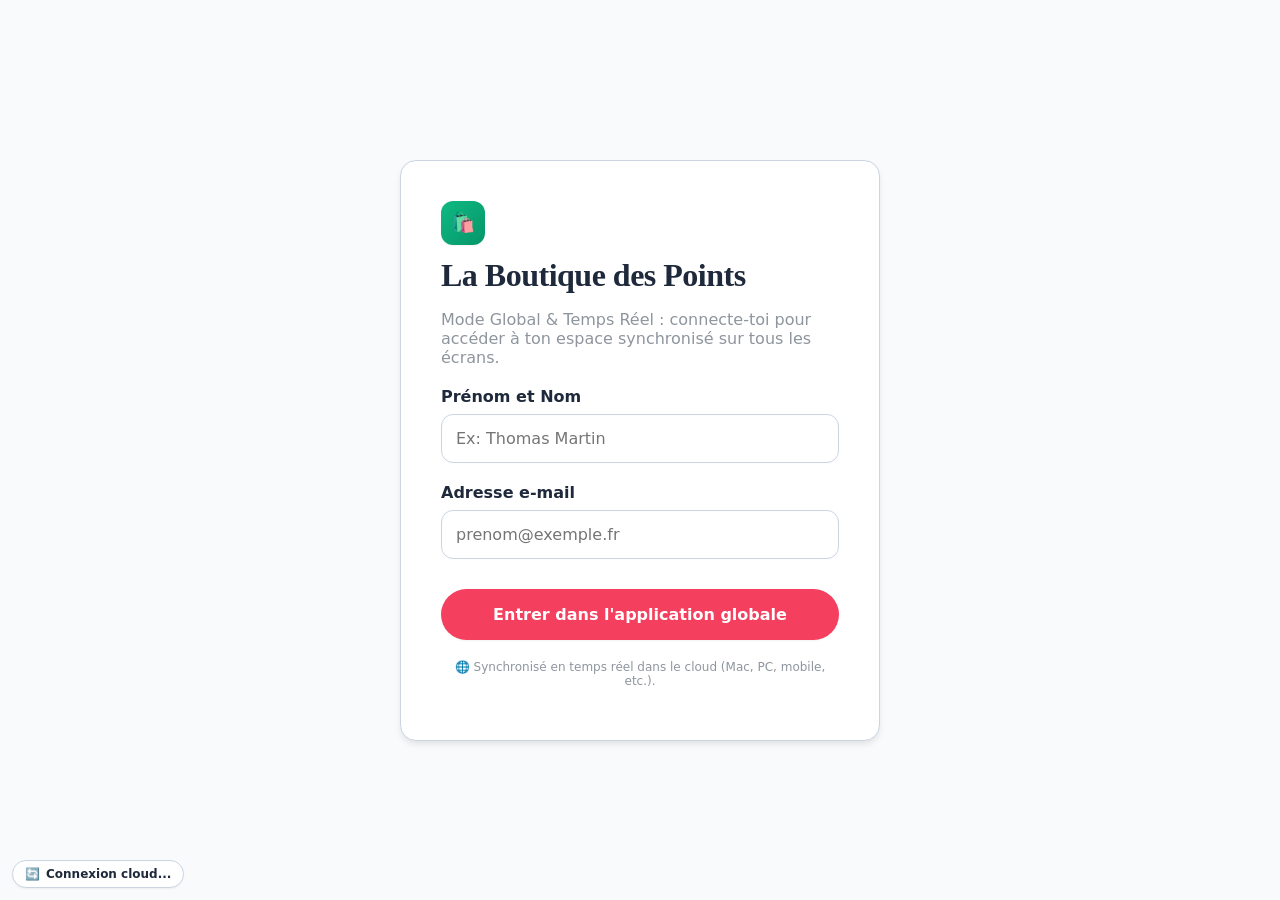
==== index.html @ 18ce7ad9 "Rename La Boutique des Points (Global) (1).html to index.html" ====
<!doctype html>  
<html lang="fr" data-theme="cream">  
<head>  
<meta charset="UTF-8">  
<meta name="viewport" content="width=device-width,initial-scale=1.0">  
<meta name="theme-color" content="#29654b">  
<meta name="description" content="La Boutique des Points — Application scolaire globale et temps réel">  
<title>La Boutique des Points (Global)</title>  

<style>  
:root {  
  --ink: #1e293b;  
  --cream: #f8fafc;  
  --paper: #ffffff;  
  --sage: #e2e8f0;  
  --leaf: #10b981;  
  --leaf-dark: #059669;  
  --coral: #f43f5e;  
  --coral-dark: #e11d48;  
  --line: #cbd5e1;  
  --gold: #fbbf24;  
  --shadow-sm: 0 1px 2px 0 rgb(0 0 0 / 0.05);  
  --shadow-md: 0 4px 6px -1px rgb(0 0 0 / 0.1);  
  --shadow-lg: 0 10px 15px -3px rgb(0 0 0 / 0.1);  
  --radius: 16px;  
  --radius-sm: 12px;  
}  
  
[data-theme="dark"] {  
  --ink: #f8fafc;  
  --cream: #0f172a;  
  --paper: #1e293b;  
  --sage: #334155;  
  --leaf: #34d399;  
  --leaf-dark: #10b981;  
  --coral: #fb7185;  
  --coral-dark: #f43f5e;  
  --line: #475569;  
  --gold: #fcd34d;  
  --shadow-sm: 0 1px 2px 0 rgb(0 0 0 / 0.5);  
  --shadow-md: 0 4px 6px -1px rgb(0 0 0 / 0.4);  
  --shadow-lg: 0 10px 15px -3px rgb(0 0 0 / 0.5);  
}  
  
[data-theme="green"] {  
  --ink: #064e3b;  
  --cream: #ecfdf5;  
  --paper: #ffffff;  
  --sage: #d1fae5;  
  --leaf: #059669;  
  --leaf-dark: #047857;  
  --coral: #d97706;  
  --coral-dark: #b45309;  
  --line: #a7f3d0;  
  --gold: #f59e0b;  
  --shadow-sm: 0 1px 2px 0 rgb(5 150 105 / 0.05);  
  --shadow-md: 0 4px 6px -1px rgb(5 150 105 / 0.1);  
  --shadow-lg: 0 10px 15px -3px rgb(5 150 105 / 0.1);  
}  
  
* { box-sizing: border-box; }  
  
html, body {  
  margin: 0;  
  min-height: 100%;  
  font-family: 'Inter', system-ui, -apple-system, sans-serif;  
  color: var(--ink);  
  background: var(--cream);  
  -webkit-tap-highlight-color: transparent;  
  transition: background 0.3s ease, color 0.3s ease;  
}  
  
button, input, select { font: inherit; outline: none; }  
  
.hidden { display: none !important; }  
.display { font-family: 'Georgia', serif; font-weight: 800; letter-spacing: -0.5px; }  
button { cursor: pointer; transition: all 0.2s ease; }  
  
.btn {  
  border: 0;  
  border-radius: 999px;  
  padding: 12px 20px;  
  font-weight: 700;  
  display: inline-flex;  
  align-items: center;  
  justify-content: center;  
  gap: 8px;  
}  
  
.btn:active { transform: scale(0.97); }  
.btn:disabled { opacity: 0.5; cursor: not-allowed; transform: none; }  
  
.primary { background: var(--coral); color: white; box-shadow: var(--shadow-sm); }  
.primary:hover:not(:disabled) { background: var(--coral-dark); }  
  
.green { background: var(--leaf); color: white; box-shadow: var(--shadow-sm); }  
.green:hover:not(:disabled) { background: var(--leaf-dark); }  
  
.outline { background: var(--paper); border: 1.5px solid var(--line); color: var(--ink); }  
.outline:hover:not(:disabled) { border-color: var(--leaf); background: var(--sage); }  
  
.card {  
  background: var(--paper);  
  border: 1px solid var(--line);  
  border-radius: var(--radius);  
  box-shadow: var(--shadow-md);  
  transition: box-shadow 0.3s ease, background 0.3s ease, border-color 0.3s ease;  
}  
  
.wrap {  
  max-width: 1180px;  
  margin: auto;  
  padding: 24px;  
}  
  
.top {  
  position: sticky;  
  top: 0;  
  z-index: 20;  
  background: var(--paper);  
  opacity: 0.95;  
  backdrop-filter: blur(12px);  
  -webkit-backdrop-filter: blur(12px);  
  border-bottom: 1px solid var(--line);  
}  
  
.topin {  
  max-width: 1180px;  
  margin: auto;  
  padding: 16px 24px;  
  display: flex;  
  align-items: center;  
  justify-content: space-between;  
  gap: 16px;  
  flex-wrap: wrap;  
}  
  
.brand {  
  display: flex;  
  gap: 12px;  
  align-items: center;  
  font-weight: 800;  
  font-size: 1.1rem;  
  color: var(--ink);  
}  
  
.logo {  
  width: 44px;  
  height: 44px;  
  border-radius: var(--radius-sm);  
  background: linear-gradient(135deg, var(--leaf), var(--leaf-dark));  
  color: white;  
  display: grid;  
  place-items: center;  
  font-size: 1.2rem;  
  box-shadow: var(--shadow-sm);  
}  
  
nav { display: flex; gap: 6px; }  
  
.nav {  
  background: transparent;  
  border: 0;  
  border-radius: 999px;  
  padding: 10px 16px;  
  font-weight: 600;  
  color: var(--ink);  
  opacity: 0.8;  
}  
  
.nav.active { background: var(--sage); opacity: 1; font-weight: 700; color: var(--leaf-dark); }  
.nav:hover:not(.active) { background: var(--sage); opacity: 1; }  
  
.login {  
  min-height: 100vh;  
  display: grid;  
  place-items: center;  
  padding: 24px;  
  background: var(--cream);  
}  
  
.loginbox { width: min(480px, 100%); padding: 40px; }  
.loginbox h1 { font-size: 32px; margin: 12px 0 8px; }  
  
.muted { color: var(--line); filter: brightness(0.7); }  
.badge {   
  display: inline-block;   
  padding: 4px 10px;   
  border-radius: 999px;   
  font-size: 13px;   
  font-weight: 700;  
}  
.badge-red { background: rgba(244, 63, 94, 0.15); color: var(--coral-dark); }  
.badge-green { background: rgba(16, 185, 129, 0.15); color: var(--leaf-dark); }  
  
.field { display: block; margin: 20px 0; }  
.field span { display: block; font-weight: 700; margin-bottom: 8px; color: var(--ink); }  
.field input {  
  width: 100%;  
  padding: 14px;  
  border: 1.5px solid var(--line);  
  border-radius: var(--radius-sm);  
  background: var(--paper);  
  color: var(--ink);  
  transition: border-color 0.2s;  
}  
.field input:focus { border-color: var(--leaf); }  
  
.banner {  
  background: var(--sage);  
  color: var(--ink);  
  padding: 16px 20px;  
  border-radius: var(--radius-sm);  
  font-weight: 600;  
  margin-bottom: 24px;  
  display: flex;  
  align-items: center;  
  gap: 12px;  
}  
.banner.danger { background: rgba(244, 63, 94, 0.15); color: var(--coral-dark); }  
  
.view { display: none; animation: fadeIn 0.3s ease; }  
.view.active { display: block; }  
@keyframes fadeIn { from { opacity: 0; transform: translateY(5px); } to { opacity: 1; transform: translateY(0); } }  
  
.hero { padding: 40px; border-radius: 24px; background: var(--paper); }  
.hero h1 { font-size: 48px; line-height: 1.1; max-width: 800px; margin: 16px 0; }  
  
.grid { display: grid; gap: 20px; }  
.products { grid-template-columns: repeat(auto-fit, minmax(240px, 1fr)); }  
.stats { grid-template-columns: repeat(auto-fit, minmax(200px, 1fr)); }  
  
.product { display: flex; flex-direction: column; padding: 24px; }  
.emoji { font-size: 48px; margin-bottom: 12px; }  
.price { font-size: 24px; font-weight: 900; color: var(--leaf); }  
  
.row { display: flex; justify-content: space-between; gap: 16px; align-items: center; }  
.stack { display: grid; gap: 16px; }  
  
.table { width: 100%; border-collapse: collapse; }  
.table th, .table td { padding: 14px; text-align: left; border-bottom: 1px solid var(--line); }  
.table th { font-weight: 700; color: var(--ink); opacity: 0.8; }  
  
.toast {  
  position: fixed;  
  right: 24px;  
  bottom: 24px;  
  background: var(--ink);  
  color: var(--paper);  
  padding: 16px 24px;  
  border-radius: var(--radius-sm);  
  z-index: 100;  
  font-weight: 600;  
  box-shadow: var(--shadow-lg);  
  transform: translateY(100px);  
  opacity: 0;  
  transition: all 0.3s cubic-bezier(0.68, -0.55, 0.265, 1.55);  
}  
.toast.show { transform: translateY(0); opacity: 1; }  
  
.modalbg {  
  position: fixed;  
  inset: 0;  
  background: rgba(15, 23, 42, 0.6);  
  backdrop-filter: blur(4px);  
  display: grid;  
  place-items: center;  
  padding: 20px;  
  z-index: 50;  
  opacity: 0;  
  pointer-events: none;  
  transition: opacity 0.2s;  
}  
.modalbg.active { opacity: 1; pointer-events: auto; }  
.modal {  
  width: min(560px, 100%);  
  padding: 32px;  
  max-height: 90vh;  
  overflow-y: auto;  
  transform: scale(0.95);  
  transition: transform 0.2s cubic-bezier(0.175, 0.885, 0.32, 1.275);  
}  

#syncIndicator {
  position: fixed;
  bottom: 12px;
  left: 12px;
  background: var(--paper);
  border: 1px solid var(--line);
  padding: 6px 12px;
  border-radius: 999px;
  font-size: 12px;
  font-weight: 600;
  z-index: 99;
  display: flex;
  align-items: center;
  gap: 6px;
  box-shadow: var(--shadow-sm);
}
  
.desktopnav::-webkit-scrollbar { display: none; }  
.desktopnav { -ms-overflow-style: none; scrollbar-width: none; }  
  
@media(max-width: 768px) {  
  .topin { padding: 12px; }  
  .desktopnav {  
    display: flex;  
    order: 3;  
    width: 100%;  
    overflow-x: auto;  
    padding-top: 8px;  
    padding-bottom: 4px;  
    flex-wrap: nowrap;  
    -webkit-overflow-scrolling: touch;  
  }  
  .nav { white-space: nowrap; padding: 8px 14px; font-size: 14px; }  
  .wrap { padding: 16px; }  
  .hero { padding: 24px; }  
  .hero h1 { font-size: 32px; }  
  .modal { padding: 20px; }  
}  
</style>  
</head>  
  
<body>  

<div id="login" class="login">  
  <div class="loginbox card">  
    <div class="logo">🛍️</div>  
    <h1 class="display">La Boutique des Points</h1>  
    <p class="muted">Mode Global & Temps Réel : connecte-toi pour accéder à ton espace synchronisé sur tous les écrans.</p>  
  
    <form id="loginForm">  
      <label class="field">  
        <span>Prénom et Nom</span>  
        <input id="name" required maxlength="50" placeholder="Ex: Thomas Martin">  
      </label>  
  
      <label class="field">  
        <span>Adresse e-mail</span>  
        <input id="email" type="email" required pattern="^[a-zA-Z0-9._%+-]+@[a-zA-Z0-9.-]+\.[a-zA-Z]{2,}$" title="L'adresse doit comporter une extension valide (ex: @gmail.com)" autocomplete="email" placeholder="prenom@exemple.fr">  
      </label>  
  
      <button class="btn primary" type="submit" style="width:100%; padding: 16px; font-size: 16px; margin-top: 10px;">  
        Entrer dans l'application globale  
      </button>  
    </form>  
    <p class="muted" style="font-size:12px; margin-top:20px; text-align: center;">  
      🌐 Synchronisé en temps réel dans le cloud (Mac, PC, mobile, etc.).
    </p>  
  </div>  
</div>  

<div id="app" class="hidden">  
  
<header class="top">  
  <div class="topin">  
    <button class="brand" data-view="home" style="border:0;background:none; padding:0;">  
      <span class="logo">🛍️</span>  
      <span>La Boutique des Points</span>  
    </button>  
  
    <button id="cartBtn" class="btn primary" style="order: 2;">  
      🛒 Panier (<span id="cartCount">0</span>)  
    </button>  
  
    <nav class="desktopnav" style="order: 3;">  
      <button class="nav active" data-view="home">Accueil</button>  
      <button class="nav" data-view="shop">Boutique</button>  
      <button class="nav" data-view="card">Ma carte</button>  
      <button class="nav" data-view="orders">Mes achats & Tickets</button>  
      <button class="nav" data-view="advisor">Conseiller</button>  
      <button class="nav" data-view="settings">Paramètres</button>  
      <button id="adminNav" class="nav hidden" data-view="admin-dashboard" style="color: var(--coral);">Admin</button>  
    </nav>  
  </div>  
</header>  
  
<div id="adminTestBanner" class="banner hidden" style="background: var(--gold); color: var(--ink); justify-content: space-between; margin: 0; border-radius: 0; padding: 12px 24px; box-shadow: 0 2px 4px rgb(0 0 0 / 0.1);">  
  <div>🧪 <b>Mode Test Élève actif</b> (Vous testez l'application en tant qu'élève)</div>  
  <button class="btn" style="background: var(--ink); color: white; padding: 8px 16px; font-size: 13px;" onclick="returnToAdmin()">🔐 Retourner à l'administration</button>  
</div>  
  
<main class="wrap">  
  <div id="globalStoreStatus" class="banner danger hidden">  
    ⚠️ <b>Attention :</b> La boutique est actuellement fermée par l'administrateur.  
  </div>  
  
  <section id="home" class="view active">  
    <div class="hero">  
      <p style="color:var(--leaf); font-weight:800; letter-spacing: 1px;">ESPACE SCOLAIRE & TEMPS RÉEL</p>  
      <h1 class="display">Échange tes points contre ton matériel de trousse.</h1>  
      <p class="muted" style="font-size:18px; line-height:1.6; max-width: 600px;">  
        Bonjour <b id="welcome" style="color: var(--ink);"></b>. Gère ton panier, vérifie ton solde de points et consulte tes acquisitions en direct de n'importe quel écran.  
      </p>  
      <div style="margin-top: 24px; display: flex; gap: 12px; flex-wrap: wrap;">  
        <button class="btn primary" data-view="shop" style="font-size: 16px; padding: 14px 24px;">  
          🛒 Découvrir la boutique  
        </button>  
        <button class="btn outline" data-view="card" style="font-size: 16px; padding: 14px 24px;">  
          💳 Voir ma carte  
        </button>  
      </div>  
    </div>  
  
    <div class="grid stats" style="margin-top:24px">  
      <div class="card" style="padding:24px">  
        <div class="muted" style="font-weight: 600;">Points disponibles</div>  
        <strong id="homeBalance" style="font-size:36px; color:var(--leaf); display: block; margin-top: 8px;">0 pts</strong>  
      </div>  
      <div class="card" style="padding:24px">  
        <div class="muted" style="font-weight: 600;">Points dépensés</div>  
        <strong id="homeSpent" style="font-size:36px; color:var(--coral); display: block; margin-top: 8px;">0 pts</strong>  
      </div>  
      <div class="card" style="padding:24px">  
        <div class="muted" style="font-weight: 600;">Statut du profil</div>  
        <strong id="homeStatus" style="font-size:20px; display: block; margin-top: 14px;">Membre</strong>  
      </div>  
    </div>  
  </section>  
  
  <section id="shop" class="view">  
    <div class="row" style="margin-bottom: 24px; flex-wrap: wrap;">  
      <div>  
        <h1 class="display" style="margin: 0 0 8px 0;">La boutique</h1>  
        <p class="muted" id="shopBalance" style="margin:0; font-size: 16px; font-weight: 600;"></p>  
      </div>  
    </div>  
  
    <div id="shopClosedMsg" class="card hidden" style="padding: 40px; text-align: center; background: rgba(244, 63, 94, 0.05); border-color: var(--coral);">  
      <div style="font-size: 48px; margin-bottom: 16px;">🛑</div>  
      <h2 style="color: var(--coral-dark); margin: 0 0 12px 0;">Boutique fermée</h2>  
      <p class="muted" style="font-size: 18px; max-width: 500px; margin: 0 auto;">  
        L'administrateur a suspendu les achats pour le moment.  
      </p>  
    </div>  
  
    <div id="products" class="grid products"></div>  
  </section>  
  
  <section id="card" class="view">  
    <h1 class="display" style="margin-bottom: 24px;">Ma carte de membre</h1>  
    <div class="card" style="padding:32px; background: linear-gradient(135deg, var(--leaf-dark), var(--ink)); color:white; max-width:500px; border-radius: 24px; box-shadow: 0 20px 25px -5px rgb(0 0 0 / 0.2);">  
      <div class="row">  
        <span style="font-weight: 600; opacity: 0.8;">CARTE OFFICIELLE GLOBALE</span>  
        <span style="font-size: 24px;">🎓</span>  
      </div>  
      <div style="font-family:monospace; letter-spacing:4px; margin:40px 0; font-size: 20px; opacity: 0.9;">  
        <span id="cardNameDisplay">UTILISATEUR</span>  
      </div>  
      <div class="row" style="align-items: flex-end;">  
        <div>  
          <div style="font-size: 12px; opacity: 0.7; margin-bottom: 4px; text-transform: uppercase;">Solde disponible</div>  
          <strong id="cardBalance" style="font-size:42px; line-height: 1;">0 pts</strong>  
        </div>  
        <div style="text-align: right;">  
          <div style="font-size: 12px; opacity: 0.7; margin-bottom: 4px;">ANNÉE</div>  
          <div style="font-weight: 600;">2026</div>  
        </div>  
      </div>  
    </div>  
  </section>  
  
  <section id="orders" class="view">  
    <h1 class="display" style="margin-bottom: 24px;">Mes achats & Tickets de retrait</h1>  
    <p class="muted" style="margin-top: -16px; margin-bottom: 24px;">Retrouve tes billets de retrait officiels pour récupérer tes articles au <b>Lycée Camille Desmoulins (Le Cateau)</b>. Synchronisés en temps réel sur tous tes appareils (Mac, PC, téléphones).</p>  
    <div id="ordersList" class="stack"></div>  
  </section>  
  
  <section id="advisor" class="view">  
    <div class="card" style="padding:32px; background: var(--paper);">  
      <div style="font-size: 40px; margin-bottom: 16px;">💡</div>  
      <h1 class="display" style="margin: 0 0 12px 0;">Conseiller fournitures</h1>  
      <p class="muted" style="font-size: 18px; margin-bottom: 24px;">  
        Sélectionne un profil de trousse pour voir la composition idéale :  
      </p>  
        
      <div style="display: flex; gap: 12px; flex-wrap: wrap;">  
        <button class="btn green" data-advice="colors">🎨 Kit Coloré (Feutres & Crayons)</button>  
        <button class="btn green" data-advice="geometry">📐 Kit Géométrie (Règle & Équerre)</button>  
        <button class="btn green" data-advice="complete">🎒 Trousse Garnie Complète</button>  
      </div>  
  
      <div id="advice" class="card" style="padding:24px; margin-top:24px; background: var(--sage); border: none; font-size: 16px; line-height: 1.6;">  
        <em>Choisis une catégorie ci-dessus.</em>  
      </div>  
    </div>  
  </section>  
  
  <section id="settings" class="view">  
    <h1 class="display" style="margin-bottom: 24px;">Paramètres</h1>  
    <div class="card" style="padding:32px;">  
        
      <h2 style="margin-top: 0;">Mon Compte</h2>  
      <p id="accountInfo" class="muted" style="font-size: 16px; line-height: 1.6;"></p>  
      <div style="display: flex; gap: 12px; flex-wrap: wrap; margin-top: 12px;">
        <button id="logoutBtn" class="btn outline">Se déconnecter</button>
        <button id="unregisterBtn" class="btn outline" style="color: var(--coral-dark); border-color: var(--coral);" onclick="confirmUnregisterAccount()">Supprimer mon compte & tout réinitialiser</button>
      </div>  
  
      <hr style="border:0; border-top:1px solid var(--line); margin:32px 0;">  
  
      <h2>Apparence (Thème de couleurs)</h2>  
      <p class="muted">Choisis l'ambiance visuelle de l'application :</p>  
      <div style="display: flex; gap: 12px; margin-top: 16px; flex-wrap: wrap;">  
        <button class="btn outline" onclick="setAppTheme('cream')">☀️ Clair (Crème)</button>  
        <button class="btn outline" onclick="setAppTheme('dark')">🌙 Sombre (Noir)</button>  
        <button class="btn outline" onclick="setAppTheme('green')">🌿 Vert Forêt</button>  
      </div>  
  
      <hr style="border:0; border-top:1px solid var(--line); margin:32px 0;">  
  
      <h2>QR Code d'accès global</h2>  
      <p class="muted">Scanne ce QR code avec un autre téléphone, un Mac ou un PC pour te connecter depuis n'importe quel autre écran.</p>  
      <div style="margin-top: 16px; text-align: center; background: var(--paper); padding: 24px; border-radius: var(--radius-sm); display: inline-block; border: 1px solid var(--line);">  
        <img id="siteQrCode" src="" alt="QR Code du site" style="width: 180px; height: 180px; display: block; margin: 0 auto; border-radius: 8px;" onerror="this.style.display='none'; document.getElementById('qrFallback').style.display='block';">  
        <div id="qrFallback" class="hidden" style="padding: 20px; font-weight: 600; color: var(--coral-dark);">QR Code indisponible (hors ligne)</div>  
        <p class="muted" style="font-size: 12px; margin-top: 12px; word-break: break-all;" id="qrUrlText"></p>  
      </div>  
  
      <hr style="border:0; border-top:1px solid var(--line); margin:32px 0;">  
  
      <h2>Accès Administrateur</h2>  
      <p class="muted">Entre ton code secret pour débloquer le panneau de gestion global et voir ton frère ou tous les utilisateurs connectés.</p>  
      <div class="row" style="max-width: 400px; flex-wrap: wrap;">  
        <input id="adminCode" type="password" placeholder="Code secret" style="flex:1; padding:12px; border:1px solid var(--line); border-radius:var(--radius-sm);">  
        <button id="adminUnlock" class="btn outline">Activer</button>  
      </div>  
      <p id="adminMsg" style="margin-top: 12px; font-weight: 600;"></p>  
    </div>  
  </section>  
  
  <!-- PANNEAU ADMIN : ACCUEIL -->  
  <section id="admin-dashboard" class="view">  
    <div class="row" style="margin-bottom: 24px; flex-wrap: wrap;">  
      <h1 class="display" style="margin: 0;">Administration Globale</h1>  
      <span class="badge badge-green" style="font-size: 14px; padding: 6px 12px;">🔐 Mode Admin Actif</span>  
    </div>  

    <div class="card" style="padding:24px; margin-bottom: 24px; border-left: 4px solid var(--coral);">  
      <h2 style="margin-top: 0;">État de la Boutique</h2>  
      <p class="muted">Ouvre ou ferme instantanément les achats pour l'ensemble des utilisateurs connectés sur tous les écrans.</p>  
      <div class="row" style="justify-content: flex-start; gap: 16px; flex-wrap: wrap;">  
        <span id="storeStatusIndicator" style="font-size: 18px; font-weight: bold;"></span>  
        <button id="toggleStoreBtn" class="btn outline">Modifier l'état</button>  
      </div>  
    </div>  

    <div class="card" style="padding:24px; margin-bottom: 24px; border-left: 4px solid var(--gold);">  
      <h2 style="margin-top: 0;">Simulation & Test</h2>  
      <p class="muted">Teste instantanément l'expérience élève avec un compte de démonstration.</p>  
      <button id="testStudentBtn" class="btn primary">🧪 Lancer le Compte Test Élève</button>  
    </div>  

    <h2 style="margin-top: 32px; margin-bottom: 16px;">Accès aux sections de gestion :</h2>
    <div class="grid products" style="grid-template-columns: repeat(auto-fit, minmax(260px, 1fr));">  
      <div class="card product" style="cursor: pointer;" onclick="switchView('admin-stocks')">  
        <div class="emoji">📦</div>  
        <h2 style="font-size: 20px; margin: 0 0 8px 0;">Gestion des Stocks</h2>  
        <p class="muted" style="font-size: 14px; margin-bottom: 16px;">Modifie les quantités en direct sur tous les écrans.</p>  
        <button class="btn outline" style="width: 100%; margin-top: auto;">Ouvrir les stocks</button>  
      </div>  

      <div class="card product" style="cursor: pointer;" onclick="switchView('admin-clients')">  
        <div class="emoji">👥</div>  
        <h2 style="font-size: 20px; margin: 0 0 8px 0;">Clients & Appareils Connectés</h2>  
        <p class="muted" style="font-size: 14px; margin-bottom: 16px;">Vois ton frère ou tout utilisateur connecté (Mac, PC, Mobile), attribue des points ou gère ses accès.</p>  
        <button class="btn outline" style="width: 100%; margin-top: auto;">Ouvrir les clients</button>  
      </div>  

      <div class="card product" style="cursor: pointer;" onclick="switchView('admin-orders')">  
        <div class="emoji">📋</div>  
        <h2 style="font-size: 20px; margin: 0 0 8px 0;">Achats & Tickets en Direct</h2>  
        <p class="muted" style="font-size: 14px; margin-bottom: 16px;">Visualise les achats de ton frère et des autres en temps réel et attribue des dates de retrait.</p>  
        <button class="btn outline" style="width: 100%; margin-top: auto;">Ouvrir les achats</button>  
      </div>  
    </div>  
  </section>  

  <!-- PANNEAU ADMIN : STOCKS -->  
  <section id="admin-stocks" class="view">  
    <div class="row" style="margin-bottom: 24px; flex-wrap: wrap;">  
      <div>  
        <button class="btn outline" style="padding: 6px 14px; margin-bottom: 12px; font-size: 13px;" onclick="switchView('admin-dashboard')">⬅️ Retour au dashboard Admin</button>  
        <h1 class="display" style="margin: 0;">Gestion des Stocks Globaux</h1>  
      </div>  
      <button id="resetStocksBtn" class="btn green">🔄 Tout remettre à 100%</button>  
    </div>  

    <div class="card" style="padding:24px;">  
      <p class="muted" style="margin-top: 0;">Ajuste précisément la quantité disponible pour chaque article en temps réel.</p>  
      <div id="adminStockList" class="stack" style="margin-top: 24px;"></div>  
    </div>  
  </section>  

  <!-- PANNEAU ADMIN : CLIENTS -->  
  <section id="admin-clients" class="view">  
    <div class="row" style="margin-bottom: 24px; flex-wrap: wrap;">  
      <div>  
        <button class="btn outline" style="padding: 6px 14px; margin-bottom: 12px; font-size: 13px;" onclick="switchView('admin-dashboard')">⬅️ Retour au dashboard Admin</button>  
        <h1 class="display" style="margin: 0;">Utilisateurs & Appareils en Direct</h1>  
      </div>  
    </div>  

    <div class="card" style="padding:24px; overflow-x: auto;">  
      <h2 style="margin-top: 0;">Liste globale des inscrits & Appareils (Mac, PC, Mobile)</h2>  
      <p class="muted">Visualise instantanément ton frère et toutes les personnes connectées, leur appareil et leur dernière activité.</p>  
      <table class="table" style="margin-top: 16px;">  
        <thead>  
          <tr>  
            <th>Nom</th>  
            <th>E-mail</th>  
            <th>Appareil utilisé</th>  
            <th>Points</th>  
            <th>Actions</th>  
          </tr>  
        </thead>  
        <tbody id="adminUsersTable"></tbody>  
      </table>  
    </div>  
  </section>  

  <!-- PANNEAU ADMIN : ACHATS & TICKETS -->  
  <section id="admin-orders" class="view">  
    <div class="row" style="margin-bottom: 24px; flex-wrap: wrap;">  
      <div>  
        <button class="btn outline" style="padding: 6px 14px; margin-bottom: 12px; font-size: 13px;" onclick="switchView('admin-dashboard')">⬅️ Retour au dashboard Admin</button>  
        <h1 class="display" style="margin: 0;">Achats & Tickets en Direct</h1>  
      </div>  
    </div>  

    <div class="card" style="padding:24px;">  
      <h2 style="margin-top: 0;">Historique global des commandes</h2>  
      <p class="muted">Vois en direct ce que ton frère et les autres achètent (de jour comme de nuit) et planifie les rendez-vous de retrait.</p>  
      <div id="adminOrdersList" class="stack" style="margin-top: 24px;"></div>  
    </div>  
  </section>  

</main>  
</div>  

<div id="cartModal" class="modalbg">  
  <div class="modal card">  
    <div class="row" style="margin-bottom: 20px;">  
      <h2 style="margin: 0;" class="display">Mon Panier</h2>  
      <button id="closeCartBtn" class="btn outline" style="padding: 6px 14px;">✕</button>  
    </div>  
    <div id="cartItemsList" class="stack" style="margin-bottom: 20px;"></div>  
    <div class="row" style="border-top: 1px solid var(--line); padding-top: 20px;">  
      <div style="font-size: 18px; font-weight: bold;">Total : <span id="cartTotalPrice" style="color: var(--leaf);">0 pts</span></div>  
      <button id="checkoutBtn" class="btn primary">Valider la commande</button>  
    </div>  
  </div>  
</div>  

<!-- MODAL TICKET DE RETRAIT -->  
<div id="ticketModal" class="modalbg">  
  <div class="modal card" style="border-top: 6px solid var(--leaf);">  
    <div class="row" style="margin-bottom: 16px;">  
      <div>  
        <span class="badge badge-green">TICKET OFFICIEL</span>  
        <h2 style="margin: 8px 0 0 0;" class="display">Bon de Retrait</h2>  
      </div>  
      <button class="btn outline" style="padding: 6px 14px;" onclick="closeTicketModal()">✕</button>  
    </div>  
    <div id="ticketContent" style="font-size: 15px; line-height: 1.6;" class="stack"></div>  
    <div class="row" style="margin-top: 20px; gap: 12px;">
      <button class="btn outline" style="flex: 1; color: var(--coral-dark); border-color: var(--coral);" id="cancelOrderModalBtn">🗑️ Annuler & se faire rembourser</button>  
      <button class="btn primary" style="flex: 1;" onclick="closeTicketModal()">Fermer</button>  
    </div>
  </div>  
</div>  

<!-- MODAL SUPPRESSION DE COMPTE -->  
<div id="unregisterModal" class="modalbg">  
  <div class="modal card" style="border-top: 6px solid var(--coral); max-width: 440px;">  
    <div style="font-size: 36px; margin-bottom: 12px;">⚠️</div>  
    <h2 style="margin: 0 0 12px 0;" class="display">Supprimer ton compte</h2>  
    <p class="muted" style="font-size: 15px; line-height: 1.6; margin-bottom: 24px;">  
      Es-tu sûr de vouloir te désinscrire ? Toutes tes données, tes points et tes tickets enregistrés seront définitivement effacés de l'application globale.  
    </p>  
    <div class="row" style="gap: 12px;">  
      <button class="btn outline" style="flex: 1;" onclick="closeUnregisterModal()">Annuler</button>  
      <button class="btn primary" style="flex: 1; background: var(--coral);" onclick="executeUnregister()">Oui, supprimer</button>  
    </div>  
  </div>  
</div>  

<div id="toast" class="toast">Notification</div>  
<div id="syncIndicator">🔄 <span id="syncText">Connexion cloud...</span></div>

<script type="module">  
import { initializeApp } from "https://www.gstatic.com/firebasejs/11.6.1/firebase-app.js";  
import { getAuth, signInAnonymously, signInWithCustomToken } from "https://www.gstatic.com/firebasejs/11.6.1/firebase-auth.js";  
import { getFirestore, doc, setDoc, updateDoc, deleteDoc, onSnapshot, collection, getDocs, getDoc } from "https://www.gstatic.com/firebasejs/11.6.1/firebase-firestore.js";  

'use strict';  

const ADMIN_SECRET = 'PITOU-ADMIN-2026';  
const TEN_MINUTES_MS = 10 * 60 * 1000;

const appId = typeof __app_id !== 'undefined' ? __app_id : 'default-app-id';
const firebaseConfig = typeof __firebase_config !== 'undefined' ? JSON.parse(__firebase_config) : {};
const initialAuthToken = typeof __initial_auth_token !== 'undefined' ? __initial_auth_token : undefined;

let app, auth, db;
let cart = {};

let dbState = {
  users: {},
  orders: [],
  storeOpen: true,
  products: [  
    { id: 1, name: 'Cahier 96 pages', price: 6, stock: 30, icon: '📓' },  
    { id: 2, name: 'Stylo bille premium', price: 2, stock: 80, icon: '🖊️' },  
    { id: 3, name: 'Boîte crayons de couleur', price: 8, stock: 25, icon: '🎨' },  
    { id: 4, name: 'Feutres de couleur (x12)', price: 8, stock: 25, icon: '🖍️' },  
    { id: 5, name: 'Gomme blanche', price: 2, stock: 40, icon: '◻️' },  
    { id: 6, name: 'Surligneur fluo', price: 4, stock: 35, icon: '🖌️' },  
    { id: 7, name: 'Règle plate 20cm', price: 3, stock: 30, icon: '📏' },  
    { id: 8, name: 'Équerre géométrique', price: 4, stock: 20, icon: '📐' }  
  ],
  theme: 'cream',
  adminImpersonating: null
};

// Device identification helper
function detectDevice() {
  const ua = navigator.userAgent;
  if (/Macintosh|MacIntel|MacPPC|Mac68K/.test(ua)) return '💻 Mac';
  if (/Windows/.test(ua)) return '🖥️ PC Windows';
  if (/iPhone|iPad|iPod/.test(ua)) return '📱 Appareil iOS';
  if (/Android/.test(ua)) return '📱 Android';
  if (/Linux/.test(ua)) return '🐧 Linux';
  return '🌐 Autre appareil';
}

// Robust session persistence on load
let currentUserEmail = localStorage.getItem('boutiquePointsCurrentUserEmail') || null;
const cachedUserData = localStorage.getItem('boutiquePointsUserData');
if (cachedUserData) {
  try {
    const parsed = JSON.parse(cachedUserData);
    if (parsed && parsed.email) {
      currentUserEmail = parsed.email;
      dbState.users[parsed.email] = parsed;
    }
  } catch(e) {}
}

const cachedOrders = localStorage.getItem('boutiquePointsOrders');
if (cachedOrders) {
  try {
    const parsedOrders = JSON.parse(cachedOrders);
    if (Array.isArray(parsedOrders)) {
      dbState.orders = parsedOrders;
    }
  } catch(e) {}
}

async function initFirebase() {
  try {
    app = initializeApp(firebaseConfig);
    auth = getAuth(app);
    db = getFirestore(app);

    if (initialAuthToken) {
      await signInWithCustomToken(auth, initialAuthToken);
    } else {
      await signInAnonymously(auth);
    }

    document.getElementById('syncText').textContent = 'Cloud Synchronisé en direct';
    startCloudListeners();
  } catch (err) {
    console.error("Firebase init error:", err);
    document.getElementById('syncText').textContent = 'Mode local (Cloud hors ligne)';
  }
  initSession();
}

function startCloudListeners() {
  if (!db) return;
  const pubDataPath = (col) => collection(db, 'artifacts', appId, 'public', 'data', col);

  // Products listener
  onSnapshot(pubDataPath('products'), (snapshot) => {
    if (!snapshot.empty) {
      const prods = [];
      snapshot.forEach(docSnap => prods.push({ id: Number(docSnap.id) || docSnap.id, ...docSnap.data() }));
      prods.sort((a,b) => (a.id > b.id ? 1 : -1));
      dbState.products = prods;
    } else {
      dbState.products.forEach(p => {
        setDoc(doc(db, 'artifacts', appId, 'public', 'data', 'products', String(p.id)), p);
      });
    }
    refreshCurrentView();
  }, (err) => console.error("Products listener error:", err));

  // Users listener
  onSnapshot(pubDataPath('users'), (snapshot) => {
    const usersObj = { ...dbState.users };
    snapshot.forEach(docSnap => {
      const data = docSnap.data();
      if (data.email) {
        usersObj[data.email] = data;
        if (currentUserEmail && data.email === currentUserEmail) {
          localStorage.setItem('boutiquePointsUserData', JSON.stringify(data));
        }
      }
    });
    dbState.users = usersObj;
    initSession();
  }, (err) => console.error("Users listener error:", err));

  // Orders listener
  onSnapshot(pubDataPath('orders'), (snapshot) => {
    const ords = [];
    snapshot.forEach(docSnap => ords.push({ docId: docSnap.id, ...docSnap.data() }));
    ords.sort((a,b) => (b.createdAt || 0) - (a.createdAt || 0));
    dbState.orders = ords;
    localStorage.setItem('boutiquePointsOrders', JSON.stringify(ords));
    refreshCurrentView();
  }, (err) => console.error("Orders listener error:", err));

  // Config listener
  onSnapshot(doc(db, 'artifacts', appId, 'public', 'data', 'config', 'settings'), (docSnap) => {
    if (docSnap.exists()) {
      const data = docSnap.data();
      if (data.storeOpen !== undefined) dbState.storeOpen = data.storeOpen;
      if (data.theme) dbState.theme = data.theme;
      applyTheme();
    } else {
      setDoc(doc(db, 'artifacts', appId, 'public', 'data', 'config', 'settings'), { storeOpen: true, theme: 'cream' });
    }
    refreshCurrentView();
  }, (err) => console.error("Config listener error:", err));
}

function refreshCurrentView() {
  const activeView = document.querySelector('.view.active');
  if (activeView) {
    const vid = activeView.id;
    if (vid === 'shop') renderShop();
    else if (vid === 'orders') renderOrders();
    else if (vid === 'admin-dashboard') renderAdminDashboard();
    else if (vid === 'admin-stocks') renderAdminStocks();
    else if (vid === 'admin-clients') renderAdminClients();
    else if (vid === 'admin-orders') renderAdminOrders();
  }
  updateGlobalUI();
}

function getCurrentUser() {
  if (!currentUserEmail) return null;
  return dbState.users[currentUserEmail] || null;
}

function showToast(msg) {  
  const t = document.getElementById('toast');  
  t.textContent = msg;  
  t.classList.add('show');  
  setTimeout(() => t.classList.remove('show'), 3000);  
}  

window.setAppTheme = async function(themeName) {  
  dbState.theme = themeName;  
  applyTheme();  
  if (db) {
    try {
      await setDoc(doc(db, 'artifacts', appId, 'public', 'data', 'config', 'settings'), { storeOpen: dbState.storeOpen, theme: themeName }, { merge: true });
    } catch(e) {}
  }
  showToast("Thème mis à jour !");  
}  

function applyTheme() {  
  document.documentElement.setAttribute('data-theme', dbState.theme || 'cream');  
}  

document.querySelectorAll('[data-view]').forEach(btn => {  
  btn.addEventListener('click', (e) => {  
    e.preventDefault();  
    switchView(btn.dataset.view);  
  });  
});  

window.switchView = function(viewId) {  
  document.querySelectorAll('.view').forEach(v => v.classList.remove('active'));  
  const target = document.getElementById(viewId);  
  if (target) target.classList.add('active');  

  document.querySelectorAll('.nav').forEach(n => {  
    n.classList.toggle('active', n.dataset.view === viewId);  
  });  

  if (viewId === 'shop') renderShop();  
  if (viewId === 'orders') renderOrders();  
  if (viewId === 'settings') renderSettings();  
  if (viewId === 'admin-dashboard') renderAdminDashboard();  
  if (viewId === 'admin-stocks') renderAdminStocks();  
  if (viewId === 'admin-clients') renderAdminClients();  
  if (viewId === 'admin-orders') renderAdminOrders();  

  updateGlobalUI();  
  window.scrollTo({ top: 0, behavior: 'smooth' });  
}  

function renderSettings() {
  const currentUrl = window.location.href.split('#')[0];
  const qrImg = document.getElementById('siteQrCode');
  const qrTxt = document.getElementById('qrUrlText');
  if (qrImg && qrTxt) {
    qrImg.style.display = 'block';
    document.getElementById('qrFallback').style.display = 'none';
    qrImg.src = `https://api.qrserver.com/v1/create-qr-code/?size=180x180&data=${encodeURIComponent(currentUrl)}`;
    qrTxt.textContent = currentUrl;
  }
}

document.getElementById('loginForm').addEventListener('submit', async (e) => {  
  e.preventDefault();  
  const name = document.getElementById('name').value.trim();  
  const email = document.getElementById('email').value.trim().toLowerCase();  

  const emailRegex = /^[a-zA-Z0-9._%+-]+@[a-zA-Z0-9.-]+\.[a-zA-Z]{2,}$/;
  if (!emailRegex.test(email)) {
    showToast("Erreur : L'adresse e-mail n'a pas un format valide.");
    return;
  }

  if (!name || !email) return;  

  const deviceName = detectDevice();
  const lastActiveTime = new Date().toLocaleTimeString('fr-FR', { hour: '2-digit', minute: '2-digit' });

  let userData = dbState.users[email];
  if (!userData) {  
    userData = {  
      name,  
      email,  
      points: 15,  
      spent: 0,  
      admin: false,
      device: deviceName,
      lastActive: lastActiveTime
    };  
  } else {  
    userData.name = name;  
    userData.device = deviceName;
    userData.lastActive = lastActiveTime;
  }  

  dbState.users[email] = userData;
  currentUserEmail = email;
  localStorage.setItem('boutiquePointsCurrentUserEmail', email);
  localStorage.setItem('boutiquePointsUserData', JSON.stringify(userData));

  if (db) {
    const userDocId = email.replace(/[^a-zA-Z0-9]/g, '_');
    try {
      await setDoc(doc(db, 'artifacts', appId, 'public', 'data', 'users', userDocId), userData, { merge: true });
    } catch(err) {
      console.error("Error saving user:", err);
    }
  }

  initSession();  
  showToast(`Bienvenue, ${name} (${deviceName}) !`);  
});  

document.getElementById('logoutBtn').addEventListener('click', () => {  
  currentUserEmail = null;
  localStorage.removeItem('boutiquePointsCurrentUserEmail');
  localStorage.removeItem('boutiquePointsUserData');
  dbState.adminImpersonating = null;  
  initSession();  
  showToast("Déconnexion réussie.");  
});  

window.confirmUnregisterAccount = function() {
  document.getElementById('unregisterModal').classList.add('active');
}

window.closeUnregisterModal = function() {
  document.getElementById('unregisterModal').classList.remove('active');
}

window.executeUnregister = async function() {
  closeUnregisterModal();
  const u = getCurrentUser();
  if (!u) return;

  const email = u.email;
  const safeId = email.replace(/[^a-zA-Z0-9]/g, '_');

  delete dbState.users[email];
  currentUserEmail = null;
  localStorage.removeItem('boutiquePointsCurrentUserEmail');
  localStorage.removeItem('boutiquePointsUserData');

  const userOrders = dbState.orders.filter(o => o.userEmail === email);
  dbState.orders = dbState.orders.filter(o => o.userEmail !== email);
  localStorage.setItem('boutiquePointsOrders', JSON.stringify(dbState.orders));

  if (db) {
    try {
      await deleteDoc(doc(db, 'artifacts', appId, 'public', 'data', 'users', safeId));
      for (const ord of userOrders) {
        await deleteDoc(doc(db, 'artifacts', appId, 'public', 'data', 'orders', ord.id));
      }
    } catch(err) {
      console.error("Error deleting user from cloud:", err);
    }
  }

  initSession();
  showToast("Compte supprimé et désinscrit avec succès.");
}

function initSession() {  
  const u = getCurrentUser();  
  const loginDiv = document.getElementById('login');  
  const appDiv = document.getElementById('app');  

  if (!u) {  
    loginDiv.classList.remove('hidden');  
    appDiv.classList.add('hidden');  
  } else {  
    loginDiv.classList.add('hidden');  
    appDiv.classList.remove('hidden');  
    applyTheme();  
    updateGlobalUI();  
    if (!document.querySelector('.view.active') || document.querySelector('.view.active').id === 'login') {
      switchView('home');  
    }
  }  
}  

function updateGlobalUI() {  
  const u = getCurrentUser();  
  if (!u) return;  

  document.getElementById('welcome').textContent = u.name;  
  document.getElementById('homeBalance').textContent = `${u.admin ? '∞' : u.points} pts`;  
  document.getElementById('homeSpent').textContent = `${u.spent || 0} pts`;  
  document.getElementById('homeStatus').textContent = u.admin ? 'Administrateur' : `Élève (${u.device || 'Appareil'})`;  

  document.getElementById('shopBalance').textContent = u.admin ? 'Mode Administrateur (Achats illimités)' : `Votre solde : ${u.points} points`;  
  document.getElementById('cardBalance').textContent = u.admin ? '∞ pts' : `${u.points} pts`;  
  document.getElementById('cardNameDisplay').textContent = u.name.toUpperCase();  

  document.getElementById('accountInfo').innerHTML = `<b>${u.name}</b> (${u.email}) — ${u.device || 'Appareil'} ${u.admin ? '<span class="badge badge-green">Admin</span>' : ''}`;  
  document.getElementById('adminNav').classList.toggle('hidden', !u.admin);  

  document.getElementById('globalStoreStatus').classList.toggle('hidden', dbState.storeOpen);  
  document.getElementById('adminTestBanner').classList.toggle('hidden', !dbState.adminImpersonating);  

  const cartTotalCount = Object.values(cart).reduce((a, b) => a + b, 0);  
  document.getElementById('cartCount').textContent = cartTotalCount;  
}  

function renderShop() {  
  const container = document.getElementById('products');  
  const closedMsg = document.getElementById('shopClosedMsg');  
  
  closedMsg.classList.toggle('hidden', dbState.storeOpen);  
  
  container.innerHTML = dbState.products.map(p => `  
    <article class="card product">  
      <div class="emoji">${p.icon}</div>  
      <h2 style="font-size: 18px; margin: 0 0 8px 0;">${p.name}</h2>  
      <div class="row" style="margin-bottom: 16px;">  
        <span class="price">${p.price} pts</span>  
        <span class="muted" style="font-size: 13px;">Stock : ${p.stock}</span>  
      </div>  
      <button class="btn ${dbState.storeOpen ? 'primary' : 'outline'}" style="margin-top: auto; width: 100%;" ${!dbState.storeOpen ? 'disabled' : ''} onclick="addToCart(${p.id})">  
        ${!dbState.storeOpen ? 'Boutique fermée' : p.stock <= 0 ? 'Sur commande' : 'Ajouter au panier'}  
      </button>  
    </article>  
  `).join('');  
}  

window.addToCart = function(productId) {  
  if (!dbState.storeOpen) {  
    showToast("La boutique est fermée par l'administrateur.");  
    return;  
  }  
  const p = dbState.products.find(x => x.id == productId);  
  if (!p) {  
    showToast("Produit introuvable.");  
    return;  
  }  

  const currentCartQty = cart[productId] || 0;
  cart[productId] = currentCartQty + 1;  
  showToast(`${p.name} ajouté au panier !`);  
  updateGlobalUI();  
}  

const cartModal = document.getElementById('cartModal');  
document.getElementById('cartBtn').addEventListener('click', () => {  
  renderCartModal();  
  cartModal.classList.add('active');  
});  
document.getElementById('closeCartBtn').addEventListener('click', () => {  
  cartModal.classList.remove('active');  
});  

window.closeTicketModal = function() {
  document.getElementById('ticketModal').classList.remove('active');
}

function renderCartModal() {  
  const list = document.getElementById('cartItemsList');  
  const keys = Object.keys(cart);  

  if (keys.length === 0) {  
    list.innerHTML = '<p class="muted" style="text-align:center; padding: 20px;">Votre panier est vide.</p>';  
    document.getElementById('cartTotalPrice').textContent = '0 pts';  
    return;  
  }  

  let total = 0;  
  list.innerHTML = keys.map(id => {  
    const p = dbState.products.find(x => x.id == id);  
    if (!p) return '';
    const qty = cart[id];  
    const sub = p.price * qty;  
    total += sub;  
    return `  
      <div class="row card" style="padding: 12px 16px;">  
        <div style="flex: 1;">  
          <div style="font-weight: 700;">${p.name}</div>  
          <div class="muted" style="font-size: 13px;">${p.price} pts x ${qty} = <b>${sub} pts</b></div>  
        </div>  
        <div class="row" style="gap: 8px;">
          <button class="btn outline" style="padding: 4px 12px; font-size: 16px;" onclick="updateCartQty(${id}, -1)">-</button>
          <span style="font-weight:bold; min-width: 20px; text-align:center;">${qty}</span>
          <button class="btn outline" style="padding: 4px 12px; font-size: 16px;" onclick="updateCartQty(${id}, 1)">+</button>
          <button class="btn outline" style="padding: 6px 10px; font-size: 12px; margin-left: 8px; color: var(--coral-dark); border-color: var(--coral);" onclick="removeFromCart(${id})" title="Supprimer">🗑️</button>  
        </div>
      </div>  
    `;  
  }).join('');  

  document.getElementById('cartTotalPrice').textContent = `${total} pts`;  
}  

window.updateCartQty = function(id, delta) {
  if (!cart[id]) return;
  cart[id] += delta;
  if (cart[id] <= 0) {
    delete cart[id];
  }
  renderCartModal();
  updateGlobalUI();
}

window.removeFromCart = function(id) {  
  delete cart[id];  
  renderCartModal();  
  updateGlobalUI();  
}  

document.getElementById('checkoutBtn').addEventListener('click', async () => {  
  if (!dbState.storeOpen) {  
    showToast("Impossible de valider : boutique fermée.");  
    return;  
  }  
  const u = getCurrentUser();  
  if (!u) {
    showToast("Veuillez vous reconnecter.");
    return;
  }

  let total = 0;  
  for (const id in cart) {  
    const p = dbState.products.find(x => x.id == id);  
    if (p) total += p.price * cart[id];  
  }  

  if (!u.admin && u.points < total) {  
    showToast("Solde insuffisant pour finaliser cette commande !");  
    return;  
  }  

  for (const id in cart) {  
    const p = dbState.products.find(x => x.id == id);  
    if (p) {
      p.stock -= cart[id];  
      if (p.stock < 0) p.stock = 0;  
    }
  }  

  if (!u.admin) {  
    u.points -= total;  
    u.spent = (u.spent || 0) + total;  
  }  

  dbState.users[u.email] = u;
  localStorage.setItem('boutiquePointsUserData', JSON.stringify(u));

  const orderDateObj = new Date();
  const orderDateStr = orderDateObj.toLocaleDateString('fr-FR', { day: 'numeric', month: 'short', year: 'numeric', hour: '2-digit', minute: '2-digit' });

  const newOrder = {  
    id: 'CMD-' + Math.floor(1000 + Math.random() * 9000),  
    date: orderDateStr,  
    createdAt: Date.now(),  
    pickupDate: null, 
    stockNote: null,
    manualLocked: false, 
    items: { ...cart },  
    total,  
    userEmail: u.email,  
    userName: u.name,
    device: u.device || 'Inconnu',
    location: "Lycée Camille Desmoulins, Le Cateau"
  };  

  dbState.orders.unshift(newOrder);
  localStorage.setItem('boutiquePointsOrders', JSON.stringify(dbState.orders));

  if (db) {
    try {
      for (const id in cart) {
        const p = dbState.products.find(x => x.id == id);
        await setDoc(doc(db, 'artifacts', appId, 'public', 'data', 'products', String(p.id)), p, { merge: true });
      }
      const userDocId = u.email.replace(/[^a-zA-Z0-9]/g, '_');
      await setDoc(doc(db, 'artifacts', appId, 'public', 'data', 'users', userDocId), u, { merge: true });
      await setDoc(doc(db, 'artifacts', appId, 'public', 'data', 'orders', newOrder.id), newOrder);
    } catch(err) {
      console.error("Cloud checkout sync error:", err);
    }
  }

  cart = {};  
  cartModal.classList.remove('active');  
  showToast("Commande validée avec succès ! 🎉");  
  switchView('orders');  
});  

function isOrderLocked(o) {
  if (o.manualLocked) return true;
  if (!o.createdAt) return false;
  return (Date.now() - o.createdAt) >= TEN_MINUTES_MS;
}

function getLockTimeRemaining(o) {
  if (o.manualLocked) return "Verrouillé par l'administrateur";
  if (!o.createdAt) return "";
  const elapsed = Date.now() - o.createdAt;
  const remaining = TEN_MINUTES_MS - elapsed;
  if (remaining <= 0) return "Verrouillé (10 min écoulées)";
  const sec = Math.ceil(remaining / 1000);
  const m = Math.floor(sec / 60);
  const s = sec % 60;
  return `Se verrouille dans ${m}m ${s}s`;
}

function renderOrders() {  
  const u = getCurrentUser();  
  if (!u) return;
  const container = document.getElementById('ordersList');  
  const list = u.admin ? dbState.orders : dbState.orders.filter(o => o.userEmail === u.email);  

  if (list.length === 0) {  
    container.innerHTML = '<div class="card" style="padding: 32px; text-align: center;"><p class="muted">Aucun achat ou ticket enregistré pour le moment.</p></div>';  
    return;  
  }  

  container.innerHTML = list.map(o => {
    const locked = isOrderLocked(o);
    const statusTxt = locked ? "🔒 Verrouillé" : `⏳ ${getLockTimeRemaining(o)}`;
    return `  
    <div class="card" style="padding: 20px;">  
      <div class="row" style="margin-bottom: 8px;">  
        <b>${o.id} ${u.admin ? `<span class="muted">(${o.userName} - ${o.device || 'Appareil'})</span>` : ''}</b>  
        <div class="row" style="gap: 8px;">
          <span class="badge ${locked ? 'badge-red' : 'badge-green'}">${statusTxt}</span>  
          <span class="badge badge-green">${o.date}</span>  
        </div>
      </div>  
      <div class="muted" style="font-size: 15px; margin-bottom: 12px;">Montant : <b style="color: var(--leaf);">${o.total} pts</b> | Retrait : <b>${o.location}</b></div>  
      <div class="row" style="gap: 8px;">
        <button class="btn outline" style="flex: 2; font-size: 14px;" onclick="openTicket('${o.id}')">🎟️ Afficher le ticket de retrait</button>
        ${locked ? '<span class="muted" style="font-size: 13px; font-weight: 600; padding: 8px;">🔒 Verrouillé</span>' : `<button class="btn outline" style="flex: 1; font-size: 14px; color: var(--coral-dark); border-color: var(--coral);" onclick="cancelOrder('${o.id}')">🗑️ Annuler</button>`}
      </div>
    </div>  
  `;
  }).join('');  
}  

window.openTicket = function(orderId) {
  const o = dbState.orders.find(x => x.id === orderId);
  if (!o) return;

  let itemsHtml = '';
  for (const id in o.items) {
    const p = dbState.products.find(x => x.id == id);
    const pName = p ? p.name : 'Article';
    const pIcon = p ? p.icon : '📦';
    itemsHtml += `<div style="display: flex; align-items: center; justify-content: space-between; padding: 6px 0; border-bottom: 1px solid var(--line);"><span>${pIcon} <b>${pName}</b></span> <span class="badge" style="background:var(--sage); color:var(--ink);">Quantité : ${o.items[id]}</span></div>`;
  }

  const pickupSection = o.pickupDate 
    ? `<div style="background: var(--sage); padding: 14px; border-radius: var(--radius-sm); border-left: 4px solid var(--leaf); margin-top: 10px;"><b>📅 Rendez-vous de retrait fixé :</b><div style="font-size: 16px; font-weight: bold; color: var(--leaf-dark); margin-top: 4px;">${o.pickupDate}</div></div>`
    : `<div style="background: rgba(244, 63, 94, 0.1); color: var(--coral-dark); padding: 14px; border-radius: var(--radius-sm); font-weight: 600; margin-top: 10px;">⏳ <b>Veuillez patienter :</b> En attente de la date de retrait de l'administrateur.</div>`;

  const stockNoteSection = o.stockNote 
    ? `<div style="background: rgba(245, 158, 11, 0.1); color: var(--gold); border-left: 4px solid var(--gold); padding: 14px; border-radius: var(--radius-sm); margin-top: 10px;"><b>📦 Note stock :</b><div style="font-size: 15px; font-weight: bold; margin-top: 4px;">${o.stockNote}</div></div>`
    : '';

  const locked = isOrderLocked(o);
  const lockedWarning = locked 
    ? `<div style="background: rgba(244, 63, 94, 0.1); color: var(--coral-dark); border-left: 4px solid var(--coral); padding: 14px; border-radius: var(--radius-sm); margin-top: 10px;">🔒 <b>Verrouillé :</b> Cette commande est verrouillée. Annulation impossible.</div>`
    : `<div style="background: rgba(16, 185, 129, 0.1); color: var(--leaf-dark); border-left: 4px solid var(--leaf); padding: 14px; border-radius: var(--radius-sm); margin-top: 10px;">⏳ <b>Modification possible :</b> ${getLockTimeRemaining(o)}.</div>`;

  const ticketContent = document.getElementById('ticketContent');
  ticketContent.innerHTML = `
    <div style="background: var(--sage); padding: 16px; border-radius: var(--radius-sm);">
      <div><b>Référence :</b> ${o.id}</div>
      <div><b>Acheteur :</b> ${o.userName} (${o.device || 'Appareil'})</div>
      <div><b>Date :</b> ${o.date}</div>
    </div>
    <div>
      <div style="font-weight: 700; margin-bottom: 4px;">Articles achetés :</div>
      <div style="display: grid; gap: 4px; max-height: 180px; overflow-y: auto;">${itemsHtml}</div>
    </div>
    ${pickupSection}
    ${stockNoteSection}
    ${lockedWarning}
    <div style="border-top: 1px dashed var(--line); padding-top: 12px; margin-top: 4px;">
      <div><b>Lieu de retrait :</b> Lycée Camille Desmoulins, Le Cateau</div>
      <div><b>Montant :</b> ${o.total} points</div>
    </div>
  `;

  const cancelBtn = document.getElementById('cancelOrderModalBtn');
  if (locked) {
    cancelBtn.style.display = 'none';
  } else {
    cancelBtn.style.display = 'inline-flex';
    cancelBtn.onclick = () => {
      closeTicketModal();
      cancelOrder(o.id);
    };
  }

  document.getElementById('ticketModal').classList.add('active');
}

window.cancelOrder = async function(orderId) {
  const o = dbState.orders.find(x => x.id === orderId);
  if (!o) return;

  if (isOrderLocked(o)) {
    showToast("Impossible d'annuler : la commande est verrouillée.");
    return;
  }

  const userObj = dbState.users[o.userEmail];
  if (userObj) {
    userObj.points += o.total;
    userObj.spent = Math.max(0, (userObj.spent || 0) - o.total);
    if (currentUserEmail === o.userEmail) {
      localStorage.setItem('boutiquePointsUserData', JSON.stringify(userObj));
    }
    if (db) {
      await updateDoc(doc(db, 'artifacts', appId, 'public', 'data', 'users', o.userEmail.replace(/[^a-zA-Z0-9]/g, '_')), {
        points: userObj.points,
        spent: userObj.spent
      });
    }
  }

  for (const id in o.items) {
    const p = dbState.products.find(x => x.id == id);
    if (p) {
      p.stock += o.items[id];
      if (db) {
        await updateDoc(doc(db, 'artifacts', appId, 'public', 'data', 'products', String(p.id)), { stock: p.stock });
      }
    }
  }

  dbState.orders = dbState.orders.filter(x => x.id !== orderId);
  localStorage.setItem('boutiquePointsOrders', JSON.stringify(dbState.orders));

  if (db) {
    await deleteDoc(doc(db, 'artifacts', appId, 'public', 'data', 'orders', orderId));
  }

  showToast("Commande annulée et points remboursés !");
  renderOrders();
  updateGlobalUI();
}

const adviceKits = {
  colors: "<b>Kit Coloré :</b> Boîte crayons de couleur (8 pts), Feutres de couleur x12 (8 pts), Surligneur fluo (4 pts). Total : <b>20 pts</b>.",
  geometry: "<b>Kit Géométrie :</b> Règle plate 20cm (3 pts), Équerre géométrique (4 pts), Gomme blanche (2 pts). Total : <b>9 pts</b>.",
  complete: "<b>Trousse Garnie Complète :</b> Cahier 96 pages (6 pts), Stylo bille premium (2 pts), Surligneur fluo (4 pts), Gomme blanche (2 pts), Règle (3 pts). Total : <b>17 pts</b>."
};

document.querySelectorAll('[data-advice]').forEach(btn => {
  btn.addEventListener('click', () => {
    const key = btn.dataset.advice;
    document.getElementById('advice').innerHTML = adviceKits[key] || "";
  });
});

document.getElementById('adminUnlock').addEventListener('click', async () => {  
  const code = document.getElementById('adminCode').value.trim();  
  const u = getCurrentUser();  
  if (!u) {  
    showToast("Veuillez d'abord vous connecter.");  
    return;  
  }  
  if (code === ADMIN_SECRET) {  
    u.admin = true;  
    localStorage.setItem('boutiquePointsUserData', JSON.stringify(u));
    if (db) {
      await updateDoc(doc(db, 'artifacts', appId, 'public', 'data', 'users', u.email.replace(/[^a-zA-Z0-9]/g, '_')), { admin: true });
    }
    document.getElementById('adminMsg').textContent = "Accès administrateur déverrouillé !";  
    document.getElementById('adminMsg').style.color = "var(--leaf-dark)";  
    showToast("Mode Administrateur activé ! 🔐");  
    initSession();  
    setTimeout(() => switchView('admin-dashboard'), 500);  
  } else {  
    document.getElementById('adminMsg').textContent = "Code secret incorrect.";  
    document.getElementById('adminMsg').style.color = "var(--coral-dark)";  
    showToast("Code secret invalide.");  
  }  
});  

function renderAdminDashboard() {  
  const u = getCurrentUser();  
  if (!u || !u.admin) {  
    switchView('home');  
    return;  
  }  
  const indicator = document.getElementById('storeStatusIndicator');  
  indicator.textContent = dbState.storeOpen ? "🟢 Boutique ouverte (Achats autorisés)" : "🔴 Boutique fermée (Achats suspendus)";  
  indicator.style.color = dbState.storeOpen ? "var(--leaf-dark)" : "var(--coral-dark)";  

  document.getElementById('toggleStoreBtn').textContent = dbState.storeOpen ? "Fermer la boutique" : "Ouvrir la boutique";  
  document.getElementById('toggleStoreBtn').onclick = async () => {  
    dbState.storeOpen = !dbState.storeOpen;  
    if (db) {
      await setDoc(doc(db, 'artifacts', appId, 'public', 'data', 'config', 'settings'), { storeOpen: dbState.storeOpen, theme: dbState.theme }, { merge: true });
    }
    renderAdminDashboard();  
    updateGlobalUI();  
    showToast(dbState.storeOpen ? "Boutique ouverte !" : "Boutique fermée !");  
  };  

  document.getElementById('testStudentBtn').onclick = async () => {  
    dbState.adminImpersonating = true;  
    const testEmail = 'eleve.test@lycee.fr';
    if (!dbState.users[testEmail]) {  
      dbState.users[testEmail] = {  
        name: 'Élève Testeur',  
        email: testEmail,  
        points: 50,  
        spent: 0,  
        admin: false,
        device: '💻 Mac (Test)'
      };  
      if (db) {
        await setDoc(doc(db, 'artifacts', appId, 'public', 'data', 'users', testEmail.replace(/[^a-zA-Z0-9]/g, '_')), dbState.users[testEmail]);
      }
    }  
    currentUserEmail = testEmail;  
    localStorage.setItem('boutiquePointsCurrentUserEmail', testEmail);
    localStorage.setItem('boutiquePointsUserData', JSON.stringify(dbState.users[testEmail]));
    initSession();  
    showToast("Mode Test Élève activé !");  
  };  
}  

window.returnToAdmin = function() {  
  const adminEmail = Object.keys(dbState.users).find(k => dbState.users[k].admin && k !== 'eleve.test@lycee.fr');  
  if (adminEmail) {  
    currentUserEmail = adminEmail;  
  } else {  
    currentUserEmail = Object.keys(dbState.users)[0];  
  }  
  localStorage.setItem('boutiquePointsCurrentUserEmail', currentUserEmail);
  if (currentUserEmail && dbState.users[currentUserEmail]) {
    localStorage.setItem('boutiquePointsUserData', JSON.stringify(dbState.users[currentUserEmail]));
  }
  dbState.adminImpersonating = null;  
  initSession();  
  switchView('admin-dashboard');  
  showToast("Retour au mode administrateur.");  
}  

function renderAdminStocks() {  
  const container = document.getElementById('adminStockList');  
  container.innerHTML = dbState.products.map(p => `  
    <div class="row card" style="padding: 16px; flex-wrap: wrap;">  
      <div class="row" style="gap: 12px; flex: 1; min-width: 200px;">  
        <span style="font-size: 28px;">${p.icon}</span>  
        <div>  
          <div style="font-weight: 700;">${p.name}</div>  
          <div class="muted" style="font-size: 13px;">${p.price} pts par unité</div>  
        </div>  
      </div>  
      <div class="row" style="gap: 8px; flex-wrap: wrap;">  
        <div style="display: flex; align-items: center; gap: 6px;">  
          <span class="muted" style="font-size: 14px;">Stock :</span>  
          <input type="number" min="0" value="${p.stock}" style="width: 84px; padding: 6px 10px; border: 1.5px solid var(--line); border-radius: 8px; background: var(--paper); color: var(--ink); font-weight: bold; font-size: 15px;" onchange="setStock(${p.id}, this.value)">  
        </div>  
        <button class="btn outline" style="padding: 6px 10px;" onclick="adjustStock(${p.id}, -5)">-5</button>  
        <button class="btn outline" style="padding: 6px 10px;" onclick="adjustStock(${p.id}, -1)">-1</button>  
        <button class="btn outline" style="padding: 6px 10px;" onclick="adjustStock(${p.id}, 1)">+1</button>  
        <button class="btn outline" style="padding: 6px 10px;" onclick="adjustStock(${p.id}, 5)">+5</button>  
      </div>  
    </div>  
  `).join('');  

  document.getElementById('resetStocksBtn').onclick = async () => {  
    const defaults = [  
      { id: 1, name: 'Cahier 96 pages', price: 6, stock: 30, icon: '📓' },  
      { id: 2, name: 'Stylo bille premium', price: 2, stock: 80, icon: '🖊️' },  
      { id: 3, name: 'Boîte crayons de couleur', price: 8, stock: 25, icon: '🎨' },  
      { id: 4, name: 'Feutres de couleur (x12)', price: 8, stock: 25, icon: '🖍️' },  
      { id: 5, name: 'Gomme blanche', price: 2, stock: 40, icon: '◻️' },  
      { id: 6, name: 'Surligneur fluo', price: 4, stock: 35, icon: '🖌️' },  
      { id: 7, name: 'Règle plate 20cm', price: 3, stock: 30, icon: '📏' },  
      { id: 8, name: 'Équerre géométrique', price: 4, stock: 20, icon: '📐' }  
    ];  
    dbState.products = defaults;  
    if (db) {
      for (const p of defaults) {
        await setDoc(doc(db, 'artifacts', appId, 'public', 'data', 'products', String(p.id)), p);
      }
    }
    renderAdminStocks();  
    showToast("Tous les stocks ont été réinitialisés à 100% !");  
  };  
}  

window.setStock = async function(productId, val) {  
  const p = dbState.products.find(x => x.id === productId);  
  if (!p) return;  
  const num = parseInt(val, 10);  
  if (isNaN(num) || num < 0) {  
    showToast("Valeur de stock invalide.");  
    renderAdminStocks();  
    return;  
  }  
  p.stock = num;  
  if (db) {
    await updateDoc(doc(db, 'artifacts', appId, 'public', 'data', 'products', String(p.id)), { stock: num });
  }
  showToast(`Stock de ${p.name} mis à jour à ${num} !`);  
}  

window.adjustStock = async function(productId, delta) {  
  const p = dbState.products.find(x => x.id === productId);  
  if (!p) return;  
  p.stock += delta;  
  if (p.stock < 0) p.stock = 0;  
  if (db) {
    await updateDoc(doc(db, 'artifacts', appId, 'public', 'data', 'products', String(p.id)), { stock: p.stock });
  }
  renderAdminStocks();  
}  

function renderAdminClients() {  
  const tbody = document.getElementById('adminUsersTable');  
  const emails = Object.keys(dbState.users);  

  if (emails.length === 0) {  
    tbody.innerHTML = '<tr><td colspan="5" style="text-align:center;" class="muted">Aucun client ou frère connecté pour le moment.</td></tr>';  
    return;  
  }  

  tbody.innerHTML = emails.map(email => {  
    const user = dbState.users[email];  
    const safeId = email.replace(/[^a-zA-Z0-9]/g, '_');  
    return `  
      <tr id="user-row-${safeId}">  
        <td><b>${user.name}</b> ${user.admin ? '<span class="badge badge-green">Admin</span>' : ''}</td>  
        <td>${user.email}</td>  
        <td><span class="badge" style="background:var(--sage); color:var(--ink);">${user.device || '💻 Mac / Autre'}</span></td>  
        <td><b style="color:var(--leaf);">${user.admin ? '∞' : user.points} pts</b></td>  
        <td>  
          <div class="row" style="justify-content: flex-start; gap: 8px; flex-wrap: wrap;" id="user-actions-${safeId}">  
            <button class="btn outline" style="padding: 6px 12px; font-size: 13px;" onclick="showAddPointsInline('${email}')">➕ Points</button>  
            ${!user.admin ? `<button class="btn outline" style="padding: 6px 12px; font-size: 13px; color: var(--coral-dark); border-color: var(--coral);" onclick="showDeleteConfirmInline('${email}')">Supprimer</button>` : ''}  
          </div>  
        </td>  
      </tr>  
    `;  
  }).join('');  
}  

window.showAddPointsInline = function(email) {  
  const safeId = email.replace(/[^a-zA-Z0-9]/g, '_');  
  const actionsDiv = document.getElementById(`user-actions-${safeId}`);  
  if (!actionsDiv) return;  

  actionsDiv.innerHTML = `  
    <div style="display: flex; gap: 6px; align-items: center; flex-wrap: wrap;">  
      <input type="number" id="pts-input-${safeId}" value="50" style="width: 70px; padding: 6px; border: 1px solid var(--line); border-radius: 6px; background: var(--paper); color: var(--ink);">  
      <button class="btn green" style="padding: 6px 10px; font-size: 12px;" onclick="applyAddPoints('${email}')">Valider</button>  
      <button class="btn outline" style="padding: 6px 10px; font-size: 12px;" onclick="renderAdminClients()">Annuler</button>  
    </div>  
  `;  
}  

window.applyAddPoints = async function(email) {  
  const safeId = email.replace(/[^a-zA-Z0-9]/g, '_');  
  const input = document.getElementById(`pts-input-${safeId}`);  
  if (!input) return;  
  const qty = parseInt(input.value, 10);  
  if (isNaN(qty)) {  
    showToast("Nombre invalide.");  
    return;  
  }  
  const user = dbState.users[email];  
  if (!user) return;  
  user.points += qty;  
  if (user.points < 0) user.points = 0;  

  if (currentUserEmail === email) {
    localStorage.setItem('boutiquePointsUserData', JSON.stringify(user));
  }

  if (db) {
    await updateDoc(doc(db, 'artifacts', appId, 'public', 'data', 'users', safeId), { points: user.points });
  }

  renderAdminClients();  
  showToast(`Solde de ${user.name} mis à jour en direct !`);  
}  

window.showDeleteConfirmInline = function(email) {  
  const safeId = email.replace(/[^a-zA-Z0-9]/g, '_');  
  const actionsDiv = document.getElementById(`user-actions-${safeId}`);  
  if (!actionsDiv) return;  
  const user = dbState.users[email];  
  const userName = user ? user.name : email;  

  actionsDiv.innerHTML = `  
    <div style="display: flex; gap: 6px; align-items: center; flex-wrap: wrap;">  
      <span style="font-size: 12px; font-weight: bold; color: var(--coral-dark);">Supprimer ${userName} ?</span>  
      <button class="btn primary" style="padding: 6px 10px; font-size: 12px;" onclick="confirmDeleteUser('${email}')">Oui</button>  
      <button class="btn outline" style="padding: 6px 10px; font-size: 12px;" onclick="renderAdminClients()">Non</button>  
    </div>  
  `;  
}  

window.confirmDeleteUser = async function(email) {  
  const safeId = email.replace(/[^a-zA-Z0-9]/g, '_');  
  delete dbState.users[email];  
  if (currentUserEmail === email) {  
    currentUserEmail = null;  
    localStorage.removeItem('boutiquePointsCurrentUserEmail');
    localStorage.removeItem('boutiquePointsUserData');
  }  
  if (db) {
    await deleteDoc(doc(db, 'artifacts', appId, 'public', 'data', 'users', safeId));
  }
  renderAdminClients();  
  showToast("Compte supprimé avec succès.");  
}  

function renderAdminOrders() {  
  const container = document.getElementById('adminOrdersList');  
  if (dbState.orders.length === 0) {  
    container.innerHTML = '<p class="muted">Aucune commande ou ticket enregistré pour le moment.</p>';  
    return;  
  }  

  container.innerHTML = dbState.orders.map(o => {  
    const locked = isOrderLocked(o);  
    return `  
      <div class="card" style="padding: 20px;">  
        <div class="row" style="margin-bottom: 8px;">  
          <div><b>${o.id}</b> — ${o.userName} (${o.userEmail}) <span class="badge" style="background:var(--sage); color:var(--ink);">${o.device || 'Appareil'}</span></div>  
          <span class="badge ${locked ? 'badge-red' : 'badge-green'}">${locked ? '🔒 Verrouillé' : '⏳ Modifiable'}</span>  
        </div>  
        <div class="muted" style="font-size: 14px; margin-bottom: 12px;">Date : ${o.date} | Montant : <b style="color:var(--leaf);">${o.total} pts</b></div>  
        
        <div class="stack" style="gap: 12px; background: var(--sage); padding: 14px; border-radius: var(--radius-sm);">  
          <div>  
            <label style="display:block; font-size: 13px; font-weight:700; margin-bottom: 4px;">Date de retrait planifiée :</label>  
            <input type="text" id="pickup-${o.id}" value="${o.pickupDate || ''}" placeholder="Ex: Jeudi 18 mars à 15h30" style="width:100%; padding:10px; border:1px solid var(--line); border-radius:8px; background:var(--paper); color:var(--ink);">  
          </div>  
          <div>  
            <label style="display:block; font-size: 13px; font-weight:700; margin-bottom: 4px;">Note stock :</label>  
            <input type="text" id="note-${o.id}" value="${o.stockNote || ''}" placeholder="Ex: En stock au bureau" style="width:100%; padding:10px; border:1px solid var(--line); border-radius:8px; background:var(--paper); color:var(--ink);">  
          </div>  
          <div class="row" style="justify-content: flex-end; gap: 8px;">  
            <button class="btn outline" style="font-size: 13px; padding: 8px 14px;" onclick="toggleManualLock('${o.id}')">${o.manualLocked ? '🔓 Déverrouiller' : '🔒 Verrouiller'}</button>  
            <button class="btn green" style="font-size: 13px; padding: 8px 16px;" onclick="saveAdminOrderMeta('${o.id}')">💾 Enregistrer</button>  
          </div>  
        </div>  
      </div>  
    `;  
  }).join('');  
}  

window.toggleManualLock = async function(orderId) {  
  const o = dbState.orders.find(x => x.id === orderId);  
  if (!o) return;  
  o.manualLocked = !o.manualLocked;  
  if (db) {
    await updateDoc(doc(db, 'artifacts', appId, 'public', 'data', 'orders', orderId), { manualLocked: o.manualLocked });
  }
  renderAdminOrders();  
  showToast(o.manualLocked ? "Commande verrouillée." : "Verrouillage levé.");  
}  

window.saveAdminOrderMeta = async function(orderId) {  
  const o = dbState.orders.find(x => x.id === orderId);  
  if (!o) return;  
  const pickupEl = document.getElementById(`pickup-${orderId}`);
  const noteEl = document.getElementById(`note-${orderId}`);
  if (!pickupEl || !noteEl) return;

  o.pickupDate = pickupEl.value.trim() || null;  
  o.stockNote = noteEl.value.trim() || null;  

  if (db) {
    await updateDoc(doc(db, 'artifacts', appId, 'public', 'data', 'orders', orderId), {
      pickupDate: o.pickupDate,
      stockNote: o.stockNote
    });
  }

  showToast("Ticket de retrait mis à jour avec succès en temps réel !");  
  renderAdminOrders();  
}  

window.onload = function() {  
  initFirebase();  
};  
</script>  
</body>  
</html>
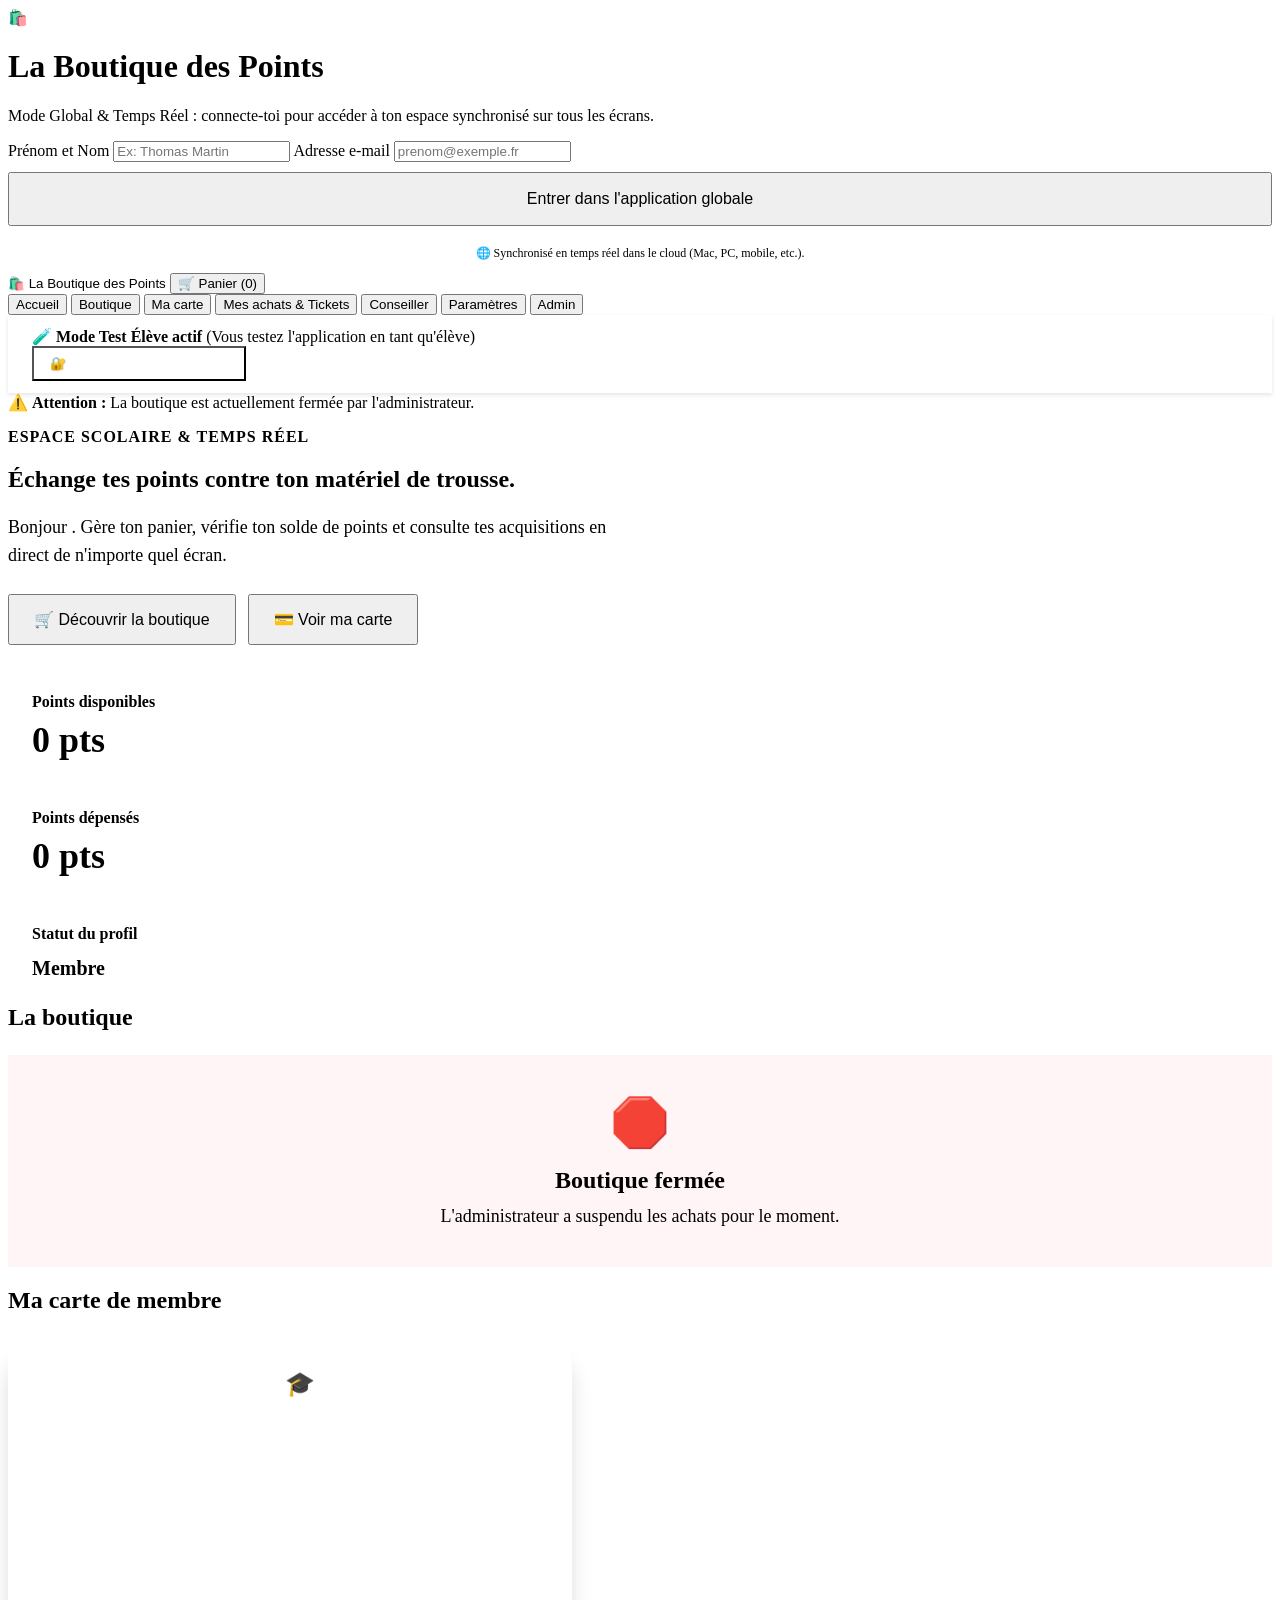
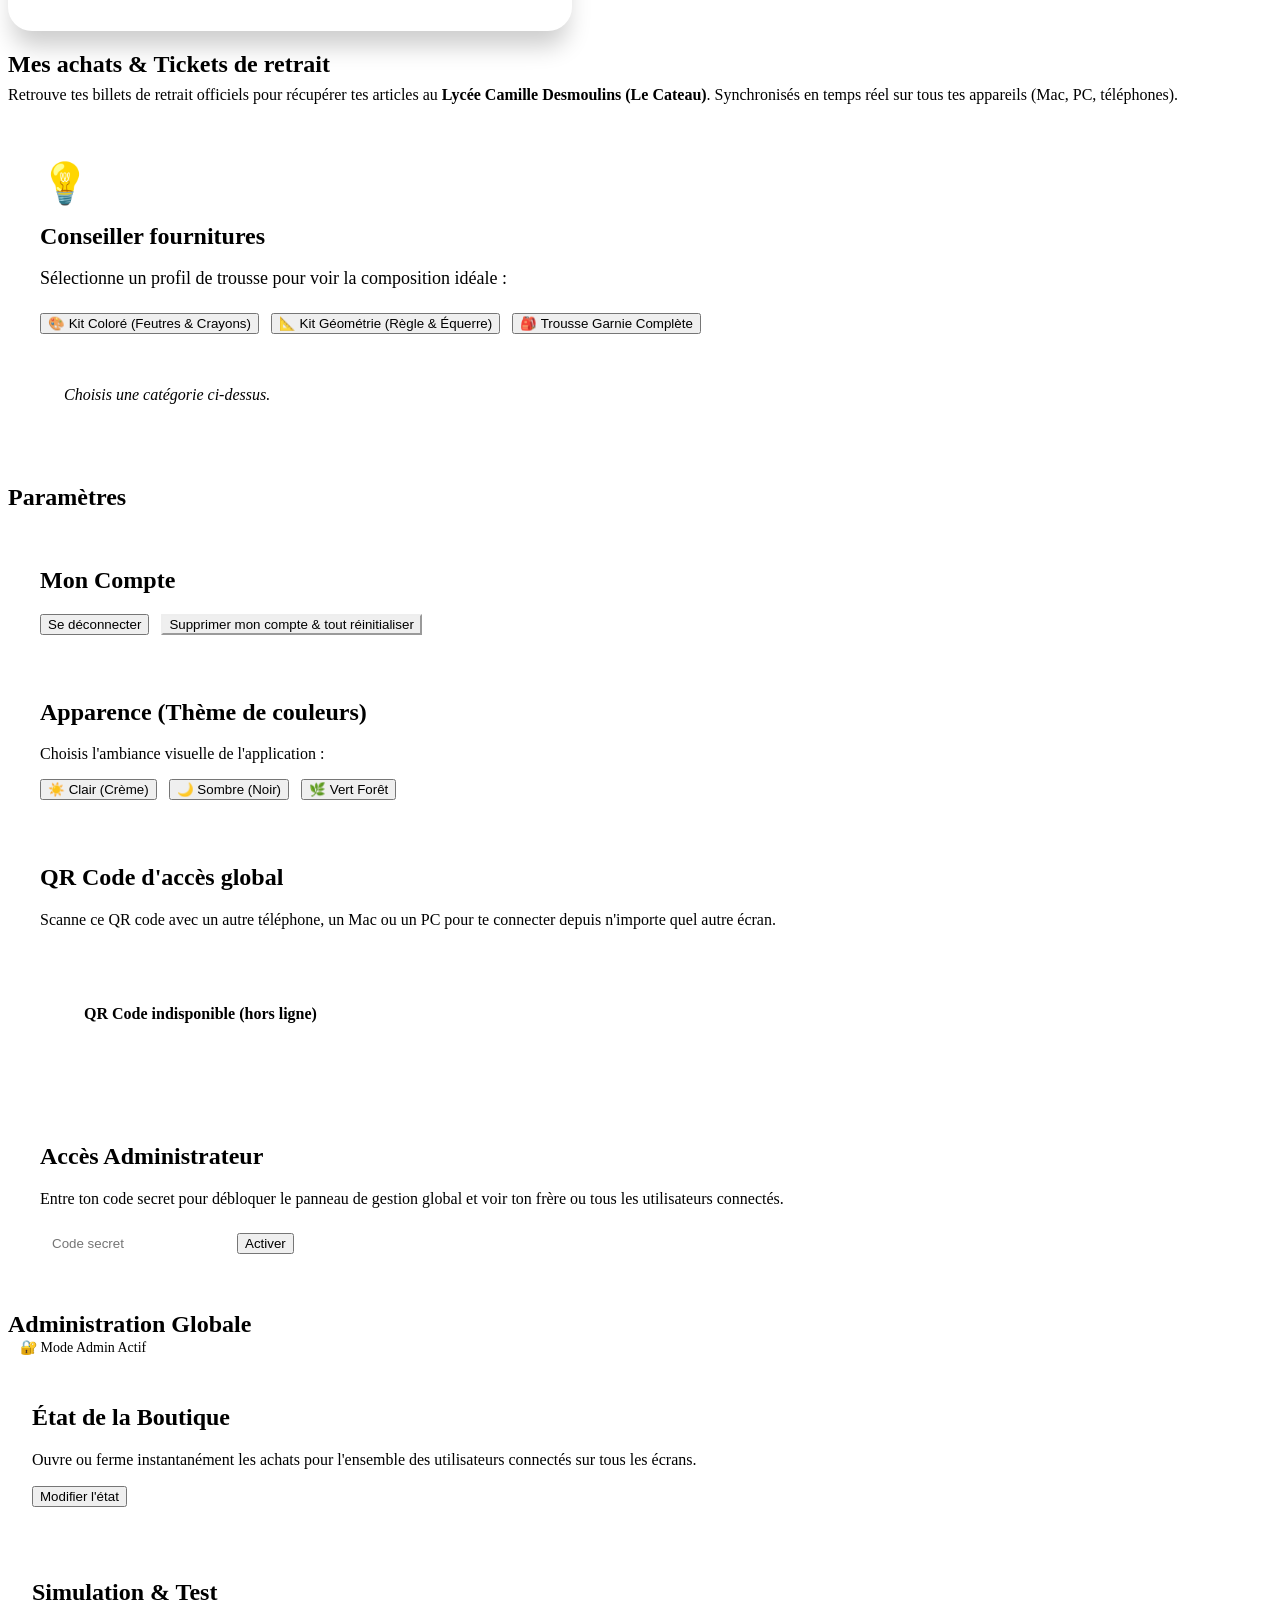
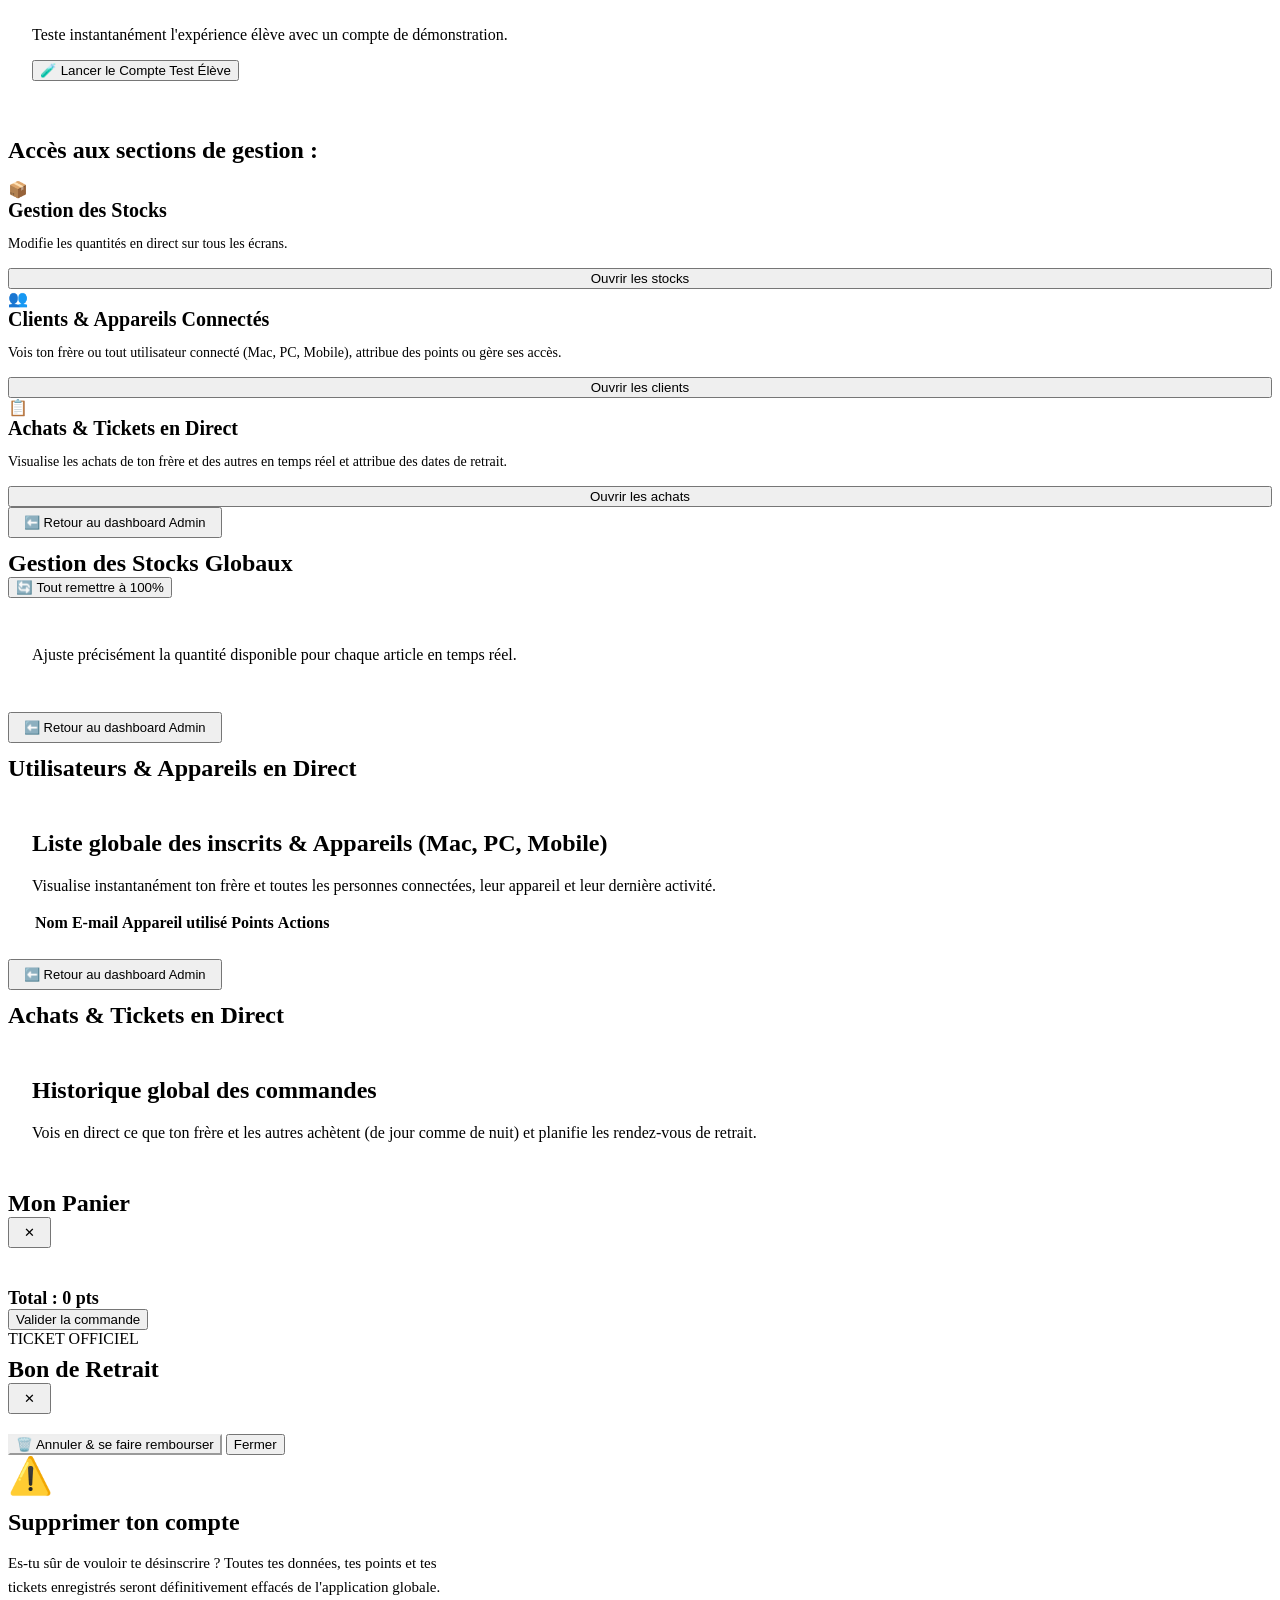
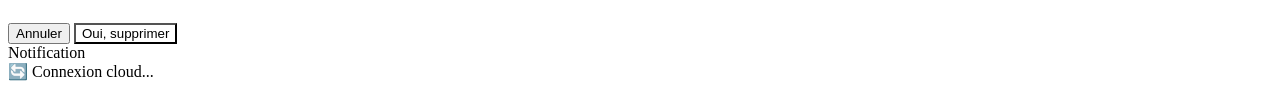
==== commit ced5787b: "Update index.html" ====
--- a/index.html
+++ b/index.html
@@ -7,319 +7,8 @@
 <meta name="description" content="La Boutique des Points — Application scolaire globale et temps réel">  
 <title>La Boutique des Points (Global)</title>  
 
-<style>  
-:root {  
-  --ink: #1e293b;  
-  --cream: #f8fafc;  
-  --paper: #ffffff;  
-  --sage: #e2e8f0;  
-  --leaf: #10b981;  
-  --leaf-dark: #059669;  
-  --coral: #f43f5e;  
-  --coral-dark: #e11d48;  
-  --line: #cbd5e1;  
-  --gold: #fbbf24;  
-  --shadow-sm: 0 1px 2px 0 rgb(0 0 0 / 0.05);  
-  --shadow-md: 0 4px 6px -1px rgb(0 0 0 / 0.1);  
-  --shadow-lg: 0 10px 15px -3px rgb(0 0 0 / 0.1);  
-  --radius: 16px;  
-  --radius-sm: 12px;  
-}  
-  
-[data-theme="dark"] {  
-  --ink: #f8fafc;  
-  --cream: #0f172a;  
-  --paper: #1e293b;  
-  --sage: #334155;  
-  --leaf: #34d399;  
-  --leaf-dark: #10b981;  
-  --coral: #fb7185;  
-  --coral-dark: #f43f5e;  
-  --line: #475569;  
-  --gold: #fcd34d;  
-  --shadow-sm: 0 1px 2px 0 rgb(0 0 0 / 0.5);  
-  --shadow-md: 0 4px 6px -1px rgb(0 0 0 / 0.4);  
-  --shadow-lg: 0 10px 15px -3px rgb(0 0 0 / 0.5);  
-}  
-  
-[data-theme="green"] {  
-  --ink: #064e3b;  
-  --cream: #ecfdf5;  
-  --paper: #ffffff;  
-  --sage: #d1fae5;  
-  --leaf: #059669;  
-  --leaf-dark: #047857;  
-  --coral: #d97706;  
-  --coral-dark: #b45309;  
-  --line: #a7f3d0;  
-  --gold: #f59e0b;  
-  --shadow-sm: 0 1px 2px 0 rgb(5 150 105 / 0.05);  
-  --shadow-md: 0 4px 6px -1px rgb(5 150 105 / 0.1);  
-  --shadow-lg: 0 10px 15px -3px rgb(5 150 105 / 0.1);  
-}  
-  
-* { box-sizing: border-box; }  
-  
-html, body {  
-  margin: 0;  
-  min-height: 100%;  
-  font-family: 'Inter', system-ui, -apple-system, sans-serif;  
-  color: var(--ink);  
-  background: var(--cream);  
-  -webkit-tap-highlight-color: transparent;  
-  transition: background 0.3s ease, color 0.3s ease;  
-}  
-  
-button, input, select { font: inherit; outline: none; }  
-  
-.hidden { display: none !important; }  
-.display { font-family: 'Georgia', serif; font-weight: 800; letter-spacing: -0.5px; }  
-button { cursor: pointer; transition: all 0.2s ease; }  
-  
-.btn {  
-  border: 0;  
-  border-radius: 999px;  
-  padding: 12px 20px;  
-  font-weight: 700;  
-  display: inline-flex;  
-  align-items: center;  
-  justify-content: center;  
-  gap: 8px;  
-}  
-  
-.btn:active { transform: scale(0.97); }  
-.btn:disabled { opacity: 0.5; cursor: not-allowed; transform: none; }  
-  
-.primary { background: var(--coral); color: white; box-shadow: var(--shadow-sm); }  
-.primary:hover:not(:disabled) { background: var(--coral-dark); }  
-  
-.green { background: var(--leaf); color: white; box-shadow: var(--shadow-sm); }  
-.green:hover:not(:disabled) { background: var(--leaf-dark); }  
-  
-.outline { background: var(--paper); border: 1.5px solid var(--line); color: var(--ink); }  
-.outline:hover:not(:disabled) { border-color: var(--leaf); background: var(--sage); }  
-  
-.card {  
-  background: var(--paper);  
-  border: 1px solid var(--line);  
-  border-radius: var(--radius);  
-  box-shadow: var(--shadow-md);  
-  transition: box-shadow 0.3s ease, background 0.3s ease, border-color 0.3s ease;  
-}  
-  
-.wrap {  
-  max-width: 1180px;  
-  margin: auto;  
-  padding: 24px;  
-}  
-  
-.top {  
-  position: sticky;  
-  top: 0;  
-  z-index: 20;  
-  background: var(--paper);  
-  opacity: 0.95;  
-  backdrop-filter: blur(12px);  
-  -webkit-backdrop-filter: blur(12px);  
-  border-bottom: 1px solid var(--line);  
-}  
-  
-.topin {  
-  max-width: 1180px;  
-  margin: auto;  
-  padding: 16px 24px;  
-  display: flex;  
-  align-items: center;  
-  justify-content: space-between;  
-  gap: 16px;  
-  flex-wrap: wrap;  
-}  
-  
-.brand {  
-  display: flex;  
-  gap: 12px;  
-  align-items: center;  
-  font-weight: 800;  
-  font-size: 1.1rem;  
-  color: var(--ink);  
-}  
-  
-.logo {  
-  width: 44px;  
-  height: 44px;  
-  border-radius: var(--radius-sm);  
-  background: linear-gradient(135deg, var(--leaf), var(--leaf-dark));  
-  color: white;  
-  display: grid;  
-  place-items: center;  
-  font-size: 1.2rem;  
-  box-shadow: var(--shadow-sm);  
-}  
-  
-nav { display: flex; gap: 6px; }  
-  
-.nav {  
-  background: transparent;  
-  border: 0;  
-  border-radius: 999px;  
-  padding: 10px 16px;  
-  font-weight: 600;  
-  color: var(--ink);  
-  opacity: 0.8;  
-}  
-  
-.nav.active { background: var(--sage); opacity: 1; font-weight: 700; color: var(--leaf-dark); }  
-.nav:hover:not(.active) { background: var(--sage); opacity: 1; }  
-  
-.login {  
-  min-height: 100vh;  
-  display: grid;  
-  place-items: center;  
-  padding: 24px;  
-  background: var(--cream);  
-}  
-  
-.loginbox { width: min(480px, 100%); padding: 40px; }  
-.loginbox h1 { font-size: 32px; margin: 12px 0 8px; }  
-  
-.muted { color: var(--line); filter: brightness(0.7); }  
-.badge {   
-  display: inline-block;   
-  padding: 4px 10px;   
-  border-radius: 999px;   
-  font-size: 13px;   
-  font-weight: 700;  
-}  
-.badge-red { background: rgba(244, 63, 94, 0.15); color: var(--coral-dark); }  
-.badge-green { background: rgba(16, 185, 129, 0.15); color: var(--leaf-dark); }  
-  
-.field { display: block; margin: 20px 0; }  
-.field span { display: block; font-weight: 700; margin-bottom: 8px; color: var(--ink); }  
-.field input {  
-  width: 100%;  
-  padding: 14px;  
-  border: 1.5px solid var(--line);  
-  border-radius: var(--radius-sm);  
-  background: var(--paper);  
-  color: var(--ink);  
-  transition: border-color 0.2s;  
-}  
-.field input:focus { border-color: var(--leaf); }  
-  
-.banner {  
-  background: var(--sage);  
-  color: var(--ink);  
-  padding: 16px 20px;  
-  border-radius: var(--radius-sm);  
-  font-weight: 600;  
-  margin-bottom: 24px;  
-  display: flex;  
-  align-items: center;  
-  gap: 12px;  
-}  
-.banner.danger { background: rgba(244, 63, 94, 0.15); color: var(--coral-dark); }  
-  
-.view { display: none; animation: fadeIn 0.3s ease; }  
-.view.active { display: block; }  
-@keyframes fadeIn { from { opacity: 0; transform: translateY(5px); } to { opacity: 1; transform: translateY(0); } }  
-  
-.hero { padding: 40px; border-radius: 24px; background: var(--paper); }  
-.hero h1 { font-size: 48px; line-height: 1.1; max-width: 800px; margin: 16px 0; }  
-  
-.grid { display: grid; gap: 20px; }  
-.products { grid-template-columns: repeat(auto-fit, minmax(240px, 1fr)); }  
-.stats { grid-template-columns: repeat(auto-fit, minmax(200px, 1fr)); }  
-  
-.product { display: flex; flex-direction: column; padding: 24px; }  
-.emoji { font-size: 48px; margin-bottom: 12px; }  
-.price { font-size: 24px; font-weight: 900; color: var(--leaf); }  
-  
-.row { display: flex; justify-content: space-between; gap: 16px; align-items: center; }  
-.stack { display: grid; gap: 16px; }  
-  
-.table { width: 100%; border-collapse: collapse; }  
-.table th, .table td { padding: 14px; text-align: left; border-bottom: 1px solid var(--line); }  
-.table th { font-weight: 700; color: var(--ink); opacity: 0.8; }  
-  
-.toast {  
-  position: fixed;  
-  right: 24px;  
-  bottom: 24px;  
-  background: var(--ink);  
-  color: var(--paper);  
-  padding: 16px 24px;  
-  border-radius: var(--radius-sm);  
-  z-index: 100;  
-  font-weight: 600;  
-  box-shadow: var(--shadow-lg);  
-  transform: translateY(100px);  
-  opacity: 0;  
-  transition: all 0.3s cubic-bezier(0.68, -0.55, 0.265, 1.55);  
-}  
-.toast.show { transform: translateY(0); opacity: 1; }  
-  
-.modalbg {  
-  position: fixed;  
-  inset: 0;  
-  background: rgba(15, 23, 42, 0.6);  
-  backdrop-filter: blur(4px);  
-  display: grid;  
-  place-items: center;  
-  padding: 20px;  
-  z-index: 50;  
-  opacity: 0;  
-  pointer-events: none;  
-  transition: opacity 0.2s;  
-}  
-.modalbg.active { opacity: 1; pointer-events: auto; }  
-.modal {  
-  width: min(560px, 100%);  
-  padding: 32px;  
-  max-height: 90vh;  
-  overflow-y: auto;  
-  transform: scale(0.95);  
-  transition: transform 0.2s cubic-bezier(0.175, 0.885, 0.32, 1.275);  
-}  
-
-#syncIndicator {
-  position: fixed;
-  bottom: 12px;
-  left: 12px;
-  background: var(--paper);
-  border: 1px solid var(--line);
-  padding: 6px 12px;
-  border-radius: 999px;
-  font-size: 12px;
-  font-weight: 600;
-  z-index: 99;
-  display: flex;
-  align-items: center;
-  gap: 6px;
-  box-shadow: var(--shadow-sm);
-}
-  
-.desktopnav::-webkit-scrollbar { display: none; }  
-.desktopnav { -ms-overflow-style: none; scrollbar-width: none; }  
-  
-@media(max-width: 768px) {  
-  .topin { padding: 12px; }  
-  .desktopnav {  
-    display: flex;  
-    order: 3;  
-    width: 100%;  
-    overflow-x: auto;  
-    padding-top: 8px;  
-    padding-bottom: 4px;  
-    flex-wrap: nowrap;  
-    -webkit-overflow-scrolling: touch;  
-  }  
-  .nav { white-space: nowrap; padding: 8px 14px; font-size: 14px; }  
-  .wrap { padding: 16px; }  
-  .hero { padding: 24px; }  
-  .hero h1 { font-size: 32px; }  
-  .modal { padding: 20px; }  
-}  
-</style>  
+<!-- Connexion du fichier CSS -->
+<link rel="stylesheet" href="index.css">
 </head>  
   
 <body>  
@@ -495,7 +184,7 @@
       <p id="accountInfo" class="muted" style="font-size: 16px; line-height: 1.6;"></p>  
       <div style="display: flex; gap: 12px; flex-wrap: wrap; margin-top: 12px;">
         <button id="logoutBtn" class="btn outline">Se déconnecter</button>
-        <button id="unregisterBtn" class="btn outline" style="color: var(--coral-dark); border-color: var(--coral);" onclick="confirmUnregisterAccount()">Supprimer mon compte & tout réinitialiser</button>
+        <button id="unregisterBtn" class="btn outline" style="color: var(--coral-dark); border-color: var(--coral);" onclick="confirmUnregisterAccount()">Supprimer mon compte & tout réinitialiser</button>  
       </div>  
   
       <hr style="border:0; border-top:1px solid var(--line); margin:32px 0;">  
@@ -689,1060 +378,7 @@
 <div id="toast" class="toast">Notification</div>  
 <div id="syncIndicator">🔄 <span id="syncText">Connexion cloud...</span></div>
 
-<script type="module">  
-import { initializeApp } from "https://www.gstatic.com/firebasejs/11.6.1/firebase-app.js";  
-import { getAuth, signInAnonymously, signInWithCustomToken } from "https://www.gstatic.com/firebasejs/11.6.1/firebase-auth.js";  
-import { getFirestore, doc, setDoc, updateDoc, deleteDoc, onSnapshot, collection, getDocs, getDoc } from "https://www.gstatic.com/firebasejs/11.6.1/firebase-firestore.js";  
-
-'use strict';  
-
-const ADMIN_SECRET = 'PITOU-ADMIN-2026';  
-const TEN_MINUTES_MS = 10 * 60 * 1000;
-
-const appId = typeof __app_id !== 'undefined' ? __app_id : 'default-app-id';
-const firebaseConfig = typeof __firebase_config !== 'undefined' ? JSON.parse(__firebase_config) : {};
-const initialAuthToken = typeof __initial_auth_token !== 'undefined' ? __initial_auth_token : undefined;
-
-let app, auth, db;
-let cart = {};
-
-let dbState = {
-  users: {},
-  orders: [],
-  storeOpen: true,
-  products: [  
-    { id: 1, name: 'Cahier 96 pages', price: 6, stock: 30, icon: '📓' },  
-    { id: 2, name: 'Stylo bille premium', price: 2, stock: 80, icon: '🖊️' },  
-    { id: 3, name: 'Boîte crayons de couleur', price: 8, stock: 25, icon: '🎨' },  
-    { id: 4, name: 'Feutres de couleur (x12)', price: 8, stock: 25, icon: '🖍️' },  
-    { id: 5, name: 'Gomme blanche', price: 2, stock: 40, icon: '◻️' },  
-    { id: 6, name: 'Surligneur fluo', price: 4, stock: 35, icon: '🖌️' },  
-    { id: 7, name: 'Règle plate 20cm', price: 3, stock: 30, icon: '📏' },  
-    { id: 8, name: 'Équerre géométrique', price: 4, stock: 20, icon: '📐' }  
-  ],
-  theme: 'cream',
-  adminImpersonating: null
-};
-
-// Device identification helper
-function detectDevice() {
-  const ua = navigator.userAgent;
-  if (/Macintosh|MacIntel|MacPPC|Mac68K/.test(ua)) return '💻 Mac';
-  if (/Windows/.test(ua)) return '🖥️ PC Windows';
-  if (/iPhone|iPad|iPod/.test(ua)) return '📱 Appareil iOS';
-  if (/Android/.test(ua)) return '📱 Android';
-  if (/Linux/.test(ua)) return '🐧 Linux';
-  return '🌐 Autre appareil';
-}
-
-// Robust session persistence on load
-let currentUserEmail = localStorage.getItem('boutiquePointsCurrentUserEmail') || null;
-const cachedUserData = localStorage.getItem('boutiquePointsUserData');
-if (cachedUserData) {
-  try {
-    const parsed = JSON.parse(cachedUserData);
-    if (parsed && parsed.email) {
-      currentUserEmail = parsed.email;
-      dbState.users[parsed.email] = parsed;
-    }
-  } catch(e) {}
-}
-
-const cachedOrders = localStorage.getItem('boutiquePointsOrders');
-if (cachedOrders) {
-  try {
-    const parsedOrders = JSON.parse(cachedOrders);
-    if (Array.isArray(parsedOrders)) {
-      dbState.orders = parsedOrders;
-    }
-  } catch(e) {}
-}
-
-async function initFirebase() {
-  try {
-    app = initializeApp(firebaseConfig);
-    auth = getAuth(app);
-    db = getFirestore(app);
-
-    if (initialAuthToken) {
-      await signInWithCustomToken(auth, initialAuthToken);
-    } else {
-      await signInAnonymously(auth);
-    }
-
-    document.getElementById('syncText').textContent = 'Cloud Synchronisé en direct';
-    startCloudListeners();
-  } catch (err) {
-    console.error("Firebase init error:", err);
-    document.getElementById('syncText').textContent = 'Mode local (Cloud hors ligne)';
-  }
-  initSession();
-}
-
-function startCloudListeners() {
-  if (!db) return;
-  const pubDataPath = (col) => collection(db, 'artifacts', appId, 'public', 'data', col);
-
-  // Products listener
-  onSnapshot(pubDataPath('products'), (snapshot) => {
-    if (!snapshot.empty) {
-      const prods = [];
-      snapshot.forEach(docSnap => prods.push({ id: Number(docSnap.id) || docSnap.id, ...docSnap.data() }));
-      prods.sort((a,b) => (a.id > b.id ? 1 : -1));
-      dbState.products = prods;
-    } else {
-      dbState.products.forEach(p => {
-        setDoc(doc(db, 'artifacts', appId, 'public', 'data', 'products', String(p.id)), p);
-      });
-    }
-    refreshCurrentView();
-  }, (err) => console.error("Products listener error:", err));
-
-  // Users listener
-  onSnapshot(pubDataPath('users'), (snapshot) => {
-    const usersObj = { ...dbState.users };
-    snapshot.forEach(docSnap => {
-      const data = docSnap.data();
-      if (data.email) {
-        usersObj[data.email] = data;
-        if (currentUserEmail && data.email === currentUserEmail) {
-          localStorage.setItem('boutiquePointsUserData', JSON.stringify(data));
-        }
-      }
-    });
-    dbState.users = usersObj;
-    initSession();
-  }, (err) => console.error("Users listener error:", err));
-
-  // Orders listener
-  onSnapshot(pubDataPath('orders'), (snapshot) => {
-    const ords = [];
-    snapshot.forEach(docSnap => ords.push({ docId: docSnap.id, ...docSnap.data() }));
-    ords.sort((a,b) => (b.createdAt || 0) - (a.createdAt || 0));
-    dbState.orders = ords;
-    localStorage.setItem('boutiquePointsOrders', JSON.stringify(ords));
-    refreshCurrentView();
-  }, (err) => console.error("Orders listener error:", err));
-
-  // Config listener
-  onSnapshot(doc(db, 'artifacts', appId, 'public', 'data', 'config', 'settings'), (docSnap) => {
-    if (docSnap.exists()) {
-      const data = docSnap.data();
-      if (data.storeOpen !== undefined) dbState.storeOpen = data.storeOpen;
-      if (data.theme) dbState.theme = data.theme;
-      applyTheme();
-    } else {
-      setDoc(doc(db, 'artifacts', appId, 'public', 'data', 'config', 'settings'), { storeOpen: true, theme: 'cream' });
-    }
-    refreshCurrentView();
-  }, (err) => console.error("Config listener error:", err));
-}
-
-function refreshCurrentView() {
-  const activeView = document.querySelector('.view.active');
-  if (activeView) {
-    const vid = activeView.id;
-    if (vid === 'shop') renderShop();
-    else if (vid === 'orders') renderOrders();
-    else if (vid === 'admin-dashboard') renderAdminDashboard();
-    else if (vid === 'admin-stocks') renderAdminStocks();
-    else if (vid === 'admin-clients') renderAdminClients();
-    else if (vid === 'admin-orders') renderAdminOrders();
-  }
-  updateGlobalUI();
-}
-
-function getCurrentUser() {
-  if (!currentUserEmail) return null;
-  return dbState.users[currentUserEmail] || null;
-}
-
-function showToast(msg) {  
-  const t = document.getElementById('toast');  
-  t.textContent = msg;  
-  t.classList.add('show');  
-  setTimeout(() => t.classList.remove('show'), 3000);  
-}  
-
-window.setAppTheme = async function(themeName) {  
-  dbState.theme = themeName;  
-  applyTheme();  
-  if (db) {
-    try {
-      await setDoc(doc(db, 'artifacts', appId, 'public', 'data', 'config', 'settings'), { storeOpen: dbState.storeOpen, theme: themeName }, { merge: true });
-    } catch(e) {}
-  }
-  showToast("Thème mis à jour !");  
-}  
-
-function applyTheme() {  
-  document.documentElement.setAttribute('data-theme', dbState.theme || 'cream');  
-}  
-
-document.querySelectorAll('[data-view]').forEach(btn => {  
-  btn.addEventListener('click', (e) => {  
-    e.preventDefault();  
-    switchView(btn.dataset.view);  
-  });  
-});  
-
-window.switchView = function(viewId) {  
-  document.querySelectorAll('.view').forEach(v => v.classList.remove('active'));  
-  const target = document.getElementById(viewId);  
-  if (target) target.classList.add('active');  
-
-  document.querySelectorAll('.nav').forEach(n => {  
-    n.classList.toggle('active', n.dataset.view === viewId);  
-  });  
-
-  if (viewId === 'shop') renderShop();  
-  if (viewId === 'orders') renderOrders();  
-  if (viewId === 'settings') renderSettings();  
-  if (viewId === 'admin-dashboard') renderAdminDashboard();  
-  if (viewId === 'admin-stocks') renderAdminStocks();  
-  if (viewId === 'admin-clients') renderAdminClients();  
-  if (viewId === 'admin-orders') renderAdminOrders();  
-
-  updateGlobalUI();  
-  window.scrollTo({ top: 0, behavior: 'smooth' });  
-}  
-
-function renderSettings() {
-  const currentUrl = window.location.href.split('#')[0];
-  const qrImg = document.getElementById('siteQrCode');
-  const qrTxt = document.getElementById('qrUrlText');
-  if (qrImg && qrTxt) {
-    qrImg.style.display = 'block';
-    document.getElementById('qrFallback').style.display = 'none';
-    qrImg.src = `https://api.qrserver.com/v1/create-qr-code/?size=180x180&data=${encodeURIComponent(currentUrl)}`;
-    qrTxt.textContent = currentUrl;
-  }
-}
-
-document.getElementById('loginForm').addEventListener('submit', async (e) => {  
-  e.preventDefault();  
-  const name = document.getElementById('name').value.trim();  
-  const email = document.getElementById('email').value.trim().toLowerCase();  
-
-  const emailRegex = /^[a-zA-Z0-9._%+-]+@[a-zA-Z0-9.-]+\.[a-zA-Z]{2,}$/;
-  if (!emailRegex.test(email)) {
-    showToast("Erreur : L'adresse e-mail n'a pas un format valide.");
-    return;
-  }
-
-  if (!name || !email) return;  
-
-  const deviceName = detectDevice();
-  const lastActiveTime = new Date().toLocaleTimeString('fr-FR', { hour: '2-digit', minute: '2-digit' });
-
-  let userData = dbState.users[email];
-  if (!userData) {  
-    userData = {  
-      name,  
-      email,  
-      points: 15,  
-      spent: 0,  
-      admin: false,
-      device: deviceName,
-      lastActive: lastActiveTime
-    };  
-  } else {  
-    userData.name = name;  
-    userData.device = deviceName;
-    userData.lastActive = lastActiveTime;
-  }  
-
-  dbState.users[email] = userData;
-  currentUserEmail = email;
-  localStorage.setItem('boutiquePointsCurrentUserEmail', email);
-  localStorage.setItem('boutiquePointsUserData', JSON.stringify(userData));
-
-  if (db) {
-    const userDocId = email.replace(/[^a-zA-Z0-9]/g, '_');
-    try {
-      await setDoc(doc(db, 'artifacts', appId, 'public', 'data', 'users', userDocId), userData, { merge: true });
-    } catch(err) {
-      console.error("Error saving user:", err);
-    }
-  }
-
-  initSession();  
-  showToast(`Bienvenue, ${name} (${deviceName}) !`);  
-});  
-
-document.getElementById('logoutBtn').addEventListener('click', () => {  
-  currentUserEmail = null;
-  localStorage.removeItem('boutiquePointsCurrentUserEmail');
-  localStorage.removeItem('boutiquePointsUserData');
-  dbState.adminImpersonating = null;  
-  initSession();  
-  showToast("Déconnexion réussie.");  
-});  
-
-window.confirmUnregisterAccount = function() {
-  document.getElementById('unregisterModal').classList.add('active');
-}
-
-window.closeUnregisterModal = function() {
-  document.getElementById('unregisterModal').classList.remove('active');
-}
-
-window.executeUnregister = async function() {
-  closeUnregisterModal();
-  const u = getCurrentUser();
-  if (!u) return;
-
-  const email = u.email;
-  const safeId = email.replace(/[^a-zA-Z0-9]/g, '_');
-
-  delete dbState.users[email];
-  currentUserEmail = null;
-  localStorage.removeItem('boutiquePointsCurrentUserEmail');
-  localStorage.removeItem('boutiquePointsUserData');
-
-  const userOrders = dbState.orders.filter(o => o.userEmail === email);
-  dbState.orders = dbState.orders.filter(o => o.userEmail !== email);
-  localStorage.setItem('boutiquePointsOrders', JSON.stringify(dbState.orders));
-
-  if (db) {
-    try {
-      await deleteDoc(doc(db, 'artifacts', appId, 'public', 'data', 'users', safeId));
-      for (const ord of userOrders) {
-        await deleteDoc(doc(db, 'artifacts', appId, 'public', 'data', 'orders', ord.id));
-      }
-    } catch(err) {
-      console.error("Error deleting user from cloud:", err);
-    }
-  }
-
-  initSession();
-  showToast("Compte supprimé et désinscrit avec succès.");
-}
-
-function initSession() {  
-  const u = getCurrentUser();  
-  const loginDiv = document.getElementById('login');  
-  const appDiv = document.getElementById('app');  
-
-  if (!u) {  
-    loginDiv.classList.remove('hidden');  
-    appDiv.classList.add('hidden');  
-  } else {  
-    loginDiv.classList.add('hidden');  
-    appDiv.classList.remove('hidden');  
-    applyTheme();  
-    updateGlobalUI();  
-    if (!document.querySelector('.view.active') || document.querySelector('.view.active').id === 'login') {
-      switchView('home');  
-    }
-  }  
-}  
-
-function updateGlobalUI() {  
-  const u = getCurrentUser();  
-  if (!u) return;  
-
-  document.getElementById('welcome').textContent = u.name;  
-  document.getElementById('homeBalance').textContent = `${u.admin ? '∞' : u.points} pts`;  
-  document.getElementById('homeSpent').textContent = `${u.spent || 0} pts`;  
-  document.getElementById('homeStatus').textContent = u.admin ? 'Administrateur' : `Élève (${u.device || 'Appareil'})`;  
-
-  document.getElementById('shopBalance').textContent = u.admin ? 'Mode Administrateur (Achats illimités)' : `Votre solde : ${u.points} points`;  
-  document.getElementById('cardBalance').textContent = u.admin ? '∞ pts' : `${u.points} pts`;  
-  document.getElementById('cardNameDisplay').textContent = u.name.toUpperCase();  
-
-  document.getElementById('accountInfo').innerHTML = `<b>${u.name}</b> (${u.email}) — ${u.device || 'Appareil'} ${u.admin ? '<span class="badge badge-green">Admin</span>' : ''}`;  
-  document.getElementById('adminNav').classList.toggle('hidden', !u.admin);  
-
-  document.getElementById('globalStoreStatus').classList.toggle('hidden', dbState.storeOpen);  
-  document.getElementById('adminTestBanner').classList.toggle('hidden', !dbState.adminImpersonating);  
-
-  const cartTotalCount = Object.values(cart).reduce((a, b) => a + b, 0);  
-  document.getElementById('cartCount').textContent = cartTotalCount;  
-}  
-
-function renderShop() {  
-  const container = document.getElementById('products');  
-  const closedMsg = document.getElementById('shopClosedMsg');  
-  
-  closedMsg.classList.toggle('hidden', dbState.storeOpen);  
-  
-  container.innerHTML = dbState.products.map(p => `  
-    <article class="card product">  
-      <div class="emoji">${p.icon}</div>  
-      <h2 style="font-size: 18px; margin: 0 0 8px 0;">${p.name}</h2>  
-      <div class="row" style="margin-bottom: 16px;">  
-        <span class="price">${p.price} pts</span>  
-        <span class="muted" style="font-size: 13px;">Stock : ${p.stock}</span>  
-      </div>  
-      <button class="btn ${dbState.storeOpen ? 'primary' : 'outline'}" style="margin-top: auto; width: 100%;" ${!dbState.storeOpen ? 'disabled' : ''} onclick="addToCart(${p.id})">  
-        ${!dbState.storeOpen ? 'Boutique fermée' : p.stock <= 0 ? 'Sur commande' : 'Ajouter au panier'}  
-      </button>  
-    </article>  
-  `).join('');  
-}  
-
-window.addToCart = function(productId) {  
-  if (!dbState.storeOpen) {  
-    showToast("La boutique est fermée par l'administrateur.");  
-    return;  
-  }  
-  const p = dbState.products.find(x => x.id == productId);  
-  if (!p) {  
-    showToast("Produit introuvable.");  
-    return;  
-  }  
-
-  const currentCartQty = cart[productId] || 0;
-  cart[productId] = currentCartQty + 1;  
-  showToast(`${p.name} ajouté au panier !`);  
-  updateGlobalUI();  
-}  
-
-const cartModal = document.getElementById('cartModal');  
-document.getElementById('cartBtn').addEventListener('click', () => {  
-  renderCartModal();  
-  cartModal.classList.add('active');  
-});  
-document.getElementById('closeCartBtn').addEventListener('click', () => {  
-  cartModal.classList.remove('active');  
-});  
-
-window.closeTicketModal = function() {
-  document.getElementById('ticketModal').classList.remove('active');
-}
-
-function renderCartModal() {  
-  const list = document.getElementById('cartItemsList');  
-  const keys = Object.keys(cart);  
-
-  if (keys.length === 0) {  
-    list.innerHTML = '<p class="muted" style="text-align:center; padding: 20px;">Votre panier est vide.</p>';  
-    document.getElementById('cartTotalPrice').textContent = '0 pts';  
-    return;  
-  }  
-
-  let total = 0;  
-  list.innerHTML = keys.map(id => {  
-    const p = dbState.products.find(x => x.id == id);  
-    if (!p) return '';
-    const qty = cart[id];  
-    const sub = p.price * qty;  
-    total += sub;  
-    return `  
-      <div class="row card" style="padding: 12px 16px;">  
-        <div style="flex: 1;">  
-          <div style="font-weight: 700;">${p.name}</div>  
-          <div class="muted" style="font-size: 13px;">${p.price} pts x ${qty} = <b>${sub} pts</b></div>  
-        </div>  
-        <div class="row" style="gap: 8px;">
-          <button class="btn outline" style="padding: 4px 12px; font-size: 16px;" onclick="updateCartQty(${id}, -1)">-</button>
-          <span style="font-weight:bold; min-width: 20px; text-align:center;">${qty}</span>
-          <button class="btn outline" style="padding: 4px 12px; font-size: 16px;" onclick="updateCartQty(${id}, 1)">+</button>
-          <button class="btn outline" style="padding: 6px 10px; font-size: 12px; margin-left: 8px; color: var(--coral-dark); border-color: var(--coral);" onclick="removeFromCart(${id})" title="Supprimer">🗑️</button>  
-        </div>
-      </div>  
-    `;  
-  }).join('');  
-
-  document.getElementById('cartTotalPrice').textContent = `${total} pts`;  
-}  
-
-window.updateCartQty = function(id, delta) {
-  if (!cart[id]) return;
-  cart[id] += delta;
-  if (cart[id] <= 0) {
-    delete cart[id];
-  }
-  renderCartModal();
-  updateGlobalUI();
-}
-
-window.removeFromCart = function(id) {  
-  delete cart[id];  
-  renderCartModal();  
-  updateGlobalUI();  
-}  
-
-document.getElementById('checkoutBtn').addEventListener('click', async () => {  
-  if (!dbState.storeOpen) {  
-    showToast("Impossible de valider : boutique fermée.");  
-    return;  
-  }  
-  const u = getCurrentUser();  
-  if (!u) {
-    showToast("Veuillez vous reconnecter.");
-    return;
-  }
-
-  let total = 0;  
-  for (const id in cart) {  
-    const p = dbState.products.find(x => x.id == id);  
-    if (p) total += p.price * cart[id];  
-  }  
-
-  if (!u.admin && u.points < total) {  
-    showToast("Solde insuffisant pour finaliser cette commande !");  
-    return;  
-  }  
-
-  for (const id in cart) {  
-    const p = dbState.products.find(x => x.id == id);  
-    if (p) {
-      p.stock -= cart[id];  
-      if (p.stock < 0) p.stock = 0;  
-    }
-  }  
-
-  if (!u.admin) {  
-    u.points -= total;  
-    u.spent = (u.spent || 0) + total;  
-  }  
-
-  dbState.users[u.email] = u;
-  localStorage.setItem('boutiquePointsUserData', JSON.stringify(u));
-
-  const orderDateObj = new Date();
-  const orderDateStr = orderDateObj.toLocaleDateString('fr-FR', { day: 'numeric', month: 'short', year: 'numeric', hour: '2-digit', minute: '2-digit' });
-
-  const newOrder = {  
-    id: 'CMD-' + Math.floor(1000 + Math.random() * 9000),  
-    date: orderDateStr,  
-    createdAt: Date.now(),  
-    pickupDate: null, 
-    stockNote: null,
-    manualLocked: false, 
-    items: { ...cart },  
-    total,  
-    userEmail: u.email,  
-    userName: u.name,
-    device: u.device || 'Inconnu',
-    location: "Lycée Camille Desmoulins, Le Cateau"
-  };  
-
-  dbState.orders.unshift(newOrder);
-  localStorage.setItem('boutiquePointsOrders', JSON.stringify(dbState.orders));
-
-  if (db) {
-    try {
-      for (const id in cart) {
-        const p = dbState.products.find(x => x.id == id);
-        await setDoc(doc(db, 'artifacts', appId, 'public', 'data', 'products', String(p.id)), p, { merge: true });
-      }
-      const userDocId = u.email.replace(/[^a-zA-Z0-9]/g, '_');
-      await setDoc(doc(db, 'artifacts', appId, 'public', 'data', 'users', userDocId), u, { merge: true });
-      await setDoc(doc(db, 'artifacts', appId, 'public', 'data', 'orders', newOrder.id), newOrder);
-    } catch(err) {
-      console.error("Cloud checkout sync error:", err);
-    }
-  }
-
-  cart = {};  
-  cartModal.classList.remove('active');  
-  showToast("Commande validée avec succès ! 🎉");  
-  switchView('orders');  
-});  
-
-function isOrderLocked(o) {
-  if (o.manualLocked) return true;
-  if (!o.createdAt) return false;
-  return (Date.now() - o.createdAt) >= TEN_MINUTES_MS;
-}
-
-function getLockTimeRemaining(o) {
-  if (o.manualLocked) return "Verrouillé par l'administrateur";
-  if (!o.createdAt) return "";
-  const elapsed = Date.now() - o.createdAt;
-  const remaining = TEN_MINUTES_MS - elapsed;
-  if (remaining <= 0) return "Verrouillé (10 min écoulées)";
-  const sec = Math.ceil(remaining / 1000);
-  const m = Math.floor(sec / 60);
-  const s = sec % 60;
-  return `Se verrouille dans ${m}m ${s}s`;
-}
-
-function renderOrders() {  
-  const u = getCurrentUser();  
-  if (!u) return;
-  const container = document.getElementById('ordersList');  
-  const list = u.admin ? dbState.orders : dbState.orders.filter(o => o.userEmail === u.email);  
-
-  if (list.length === 0) {  
-    container.innerHTML = '<div class="card" style="padding: 32px; text-align: center;"><p class="muted">Aucun achat ou ticket enregistré pour le moment.</p></div>';  
-    return;  
-  }  
-
-  container.innerHTML = list.map(o => {
-    const locked = isOrderLocked(o);
-    const statusTxt = locked ? "🔒 Verrouillé" : `⏳ ${getLockTimeRemaining(o)}`;
-    return `  
-    <div class="card" style="padding: 20px;">  
-      <div class="row" style="margin-bottom: 8px;">  
-        <b>${o.id} ${u.admin ? `<span class="muted">(${o.userName} - ${o.device || 'Appareil'})</span>` : ''}</b>  
-        <div class="row" style="gap: 8px;">
-          <span class="badge ${locked ? 'badge-red' : 'badge-green'}">${statusTxt}</span>  
-          <span class="badge badge-green">${o.date}</span>  
-        </div>
-      </div>  
-      <div class="muted" style="font-size: 15px; margin-bottom: 12px;">Montant : <b style="color: var(--leaf);">${o.total} pts</b> | Retrait : <b>${o.location}</b></div>  
-      <div class="row" style="gap: 8px;">
-        <button class="btn outline" style="flex: 2; font-size: 14px;" onclick="openTicket('${o.id}')">🎟️ Afficher le ticket de retrait</button>
-        ${locked ? '<span class="muted" style="font-size: 13px; font-weight: 600; padding: 8px;">🔒 Verrouillé</span>' : `<button class="btn outline" style="flex: 1; font-size: 14px; color: var(--coral-dark); border-color: var(--coral);" onclick="cancelOrder('${o.id}')">🗑️ Annuler</button>`}
-      </div>
-    </div>  
-  `;
-  }).join('');  
-}  
-
-window.openTicket = function(orderId) {
-  const o = dbState.orders.find(x => x.id === orderId);
-  if (!o) return;
-
-  let itemsHtml = '';
-  for (const id in o.items) {
-    const p = dbState.products.find(x => x.id == id);
-    const pName = p ? p.name : 'Article';
-    const pIcon = p ? p.icon : '📦';
-    itemsHtml += `<div style="display: flex; align-items: center; justify-content: space-between; padding: 6px 0; border-bottom: 1px solid var(--line);"><span>${pIcon} <b>${pName}</b></span> <span class="badge" style="background:var(--sage); color:var(--ink);">Quantité : ${o.items[id]}</span></div>`;
-  }
-
-  const pickupSection = o.pickupDate 
-    ? `<div style="background: var(--sage); padding: 14px; border-radius: var(--radius-sm); border-left: 4px solid var(--leaf); margin-top: 10px;"><b>📅 Rendez-vous de retrait fixé :</b><div style="font-size: 16px; font-weight: bold; color: var(--leaf-dark); margin-top: 4px;">${o.pickupDate}</div></div>`
-    : `<div style="background: rgba(244, 63, 94, 0.1); color: var(--coral-dark); padding: 14px; border-radius: var(--radius-sm); font-weight: 600; margin-top: 10px;">⏳ <b>Veuillez patienter :</b> En attente de la date de retrait de l'administrateur.</div>`;
-
-  const stockNoteSection = o.stockNote 
-    ? `<div style="background: rgba(245, 158, 11, 0.1); color: var(--gold); border-left: 4px solid var(--gold); padding: 14px; border-radius: var(--radius-sm); margin-top: 10px;"><b>📦 Note stock :</b><div style="font-size: 15px; font-weight: bold; margin-top: 4px;">${o.stockNote}</div></div>`
-    : '';
-
-  const locked = isOrderLocked(o);
-  const lockedWarning = locked 
-    ? `<div style="background: rgba(244, 63, 94, 0.1); color: var(--coral-dark); border-left: 4px solid var(--coral); padding: 14px; border-radius: var(--radius-sm); margin-top: 10px;">🔒 <b>Verrouillé :</b> Cette commande est verrouillée. Annulation impossible.</div>`
-    : `<div style="background: rgba(16, 185, 129, 0.1); color: var(--leaf-dark); border-left: 4px solid var(--leaf); padding: 14px; border-radius: var(--radius-sm); margin-top: 10px;">⏳ <b>Modification possible :</b> ${getLockTimeRemaining(o)}.</div>`;
-
-  const ticketContent = document.getElementById('ticketContent');
-  ticketContent.innerHTML = `
-    <div style="background: var(--sage); padding: 16px; border-radius: var(--radius-sm);">
-      <div><b>Référence :</b> ${o.id}</div>
-      <div><b>Acheteur :</b> ${o.userName} (${o.device || 'Appareil'})</div>
-      <div><b>Date :</b> ${o.date}</div>
-    </div>
-    <div>
-      <div style="font-weight: 700; margin-bottom: 4px;">Articles achetés :</div>
-      <div style="display: grid; gap: 4px; max-height: 180px; overflow-y: auto;">${itemsHtml}</div>
-    </div>
-    ${pickupSection}
-    ${stockNoteSection}
-    ${lockedWarning}
-    <div style="border-top: 1px dashed var(--line); padding-top: 12px; margin-top: 4px;">
-      <div><b>Lieu de retrait :</b> Lycée Camille Desmoulins, Le Cateau</div>
-      <div><b>Montant :</b> ${o.total} points</div>
-    </div>
-  `;
-
-  const cancelBtn = document.getElementById('cancelOrderModalBtn');
-  if (locked) {
-    cancelBtn.style.display = 'none';
-  } else {
-    cancelBtn.style.display = 'inline-flex';
-    cancelBtn.onclick = () => {
-      closeTicketModal();
-      cancelOrder(o.id);
-    };
-  }
-
-  document.getElementById('ticketModal').classList.add('active');
-}
-
-window.cancelOrder = async function(orderId) {
-  const o = dbState.orders.find(x => x.id === orderId);
-  if (!o) return;
-
-  if (isOrderLocked(o)) {
-    showToast("Impossible d'annuler : la commande est verrouillée.");
-    return;
-  }
-
-  const userObj = dbState.users[o.userEmail];
-  if (userObj) {
-    userObj.points += o.total;
-    userObj.spent = Math.max(0, (userObj.spent || 0) - o.total);
-    if (currentUserEmail === o.userEmail) {
-      localStorage.setItem('boutiquePointsUserData', JSON.stringify(userObj));
-    }
-    if (db) {
-      await updateDoc(doc(db, 'artifacts', appId, 'public', 'data', 'users', o.userEmail.replace(/[^a-zA-Z0-9]/g, '_')), {
-        points: userObj.points,
-        spent: userObj.spent
-      });
-    }
-  }
-
-  for (const id in o.items) {
-    const p = dbState.products.find(x => x.id == id);
-    if (p) {
-      p.stock += o.items[id];
-      if (db) {
-        await updateDoc(doc(db, 'artifacts', appId, 'public', 'data', 'products', String(p.id)), { stock: p.stock });
-      }
-    }
-  }
-
-  dbState.orders = dbState.orders.filter(x => x.id !== orderId);
-  localStorage.setItem('boutiquePointsOrders', JSON.stringify(dbState.orders));
-
-  if (db) {
-    await deleteDoc(doc(db, 'artifacts', appId, 'public', 'data', 'orders', orderId));
-  }
-
-  showToast("Commande annulée et points remboursés !");
-  renderOrders();
-  updateGlobalUI();
-}
-
-const adviceKits = {
-  colors: "<b>Kit Coloré :</b> Boîte crayons de couleur (8 pts), Feutres de couleur x12 (8 pts), Surligneur fluo (4 pts). Total : <b>20 pts</b>.",
-  geometry: "<b>Kit Géométrie :</b> Règle plate 20cm (3 pts), Équerre géométrique (4 pts), Gomme blanche (2 pts). Total : <b>9 pts</b>.",
-  complete: "<b>Trousse Garnie Complète :</b> Cahier 96 pages (6 pts), Stylo bille premium (2 pts), Surligneur fluo (4 pts), Gomme blanche (2 pts), Règle (3 pts). Total : <b>17 pts</b>."
-};
-
-document.querySelectorAll('[data-advice]').forEach(btn => {
-  btn.addEventListener('click', () => {
-    const key = btn.dataset.advice;
-    document.getElementById('advice').innerHTML = adviceKits[key] || "";
-  });
-});
-
-document.getElementById('adminUnlock').addEventListener('click', async () => {  
-  const code = document.getElementById('adminCode').value.trim();  
-  const u = getCurrentUser();  
-  if (!u) {  
-    showToast("Veuillez d'abord vous connecter.");  
-    return;  
-  }  
-  if (code === ADMIN_SECRET) {  
-    u.admin = true;  
-    localStorage.setItem('boutiquePointsUserData', JSON.stringify(u));
-    if (db) {
-      await updateDoc(doc(db, 'artifacts', appId, 'public', 'data', 'users', u.email.replace(/[^a-zA-Z0-9]/g, '_')), { admin: true });
-    }
-    document.getElementById('adminMsg').textContent = "Accès administrateur déverrouillé !";  
-    document.getElementById('adminMsg').style.color = "var(--leaf-dark)";  
-    showToast("Mode Administrateur activé ! 🔐");  
-    initSession();  
-    setTimeout(() => switchView('admin-dashboard'), 500);  
-  } else {  
-    document.getElementById('adminMsg').textContent = "Code secret incorrect.";  
-    document.getElementById('adminMsg').style.color = "var(--coral-dark)";  
-    showToast("Code secret invalide.");  
-  }  
-});  
-
-function renderAdminDashboard() {  
-  const u = getCurrentUser();  
-  if (!u || !u.admin) {  
-    switchView('home');  
-    return;  
-  }  
-  const indicator = document.getElementById('storeStatusIndicator');  
-  indicator.textContent = dbState.storeOpen ? "🟢 Boutique ouverte (Achats autorisés)" : "🔴 Boutique fermée (Achats suspendus)";  
-  indicator.style.color = dbState.storeOpen ? "var(--leaf-dark)" : "var(--coral-dark)";  
-
-  document.getElementById('toggleStoreBtn').textContent = dbState.storeOpen ? "Fermer la boutique" : "Ouvrir la boutique";  
-  document.getElementById('toggleStoreBtn').onclick = async () => {  
-    dbState.storeOpen = !dbState.storeOpen;  
-    if (db) {
-      await setDoc(doc(db, 'artifacts', appId, 'public', 'data', 'config', 'settings'), { storeOpen: dbState.storeOpen, theme: dbState.theme }, { merge: true });
-    }
-    renderAdminDashboard();  
-    updateGlobalUI();  
-    showToast(dbState.storeOpen ? "Boutique ouverte !" : "Boutique fermée !");  
-  };  
-
-  document.getElementById('testStudentBtn').onclick = async () => {  
-    dbState.adminImpersonating = true;  
-    const testEmail = 'eleve.test@lycee.fr';
-    if (!dbState.users[testEmail]) {  
-      dbState.users[testEmail] = {  
-        name: 'Élève Testeur',  
-        email: testEmail,  
-        points: 50,  
-        spent: 0,  
-        admin: false,
-        device: '💻 Mac (Test)'
-      };  
-      if (db) {
-        await setDoc(doc(db, 'artifacts', appId, 'public', 'data', 'users', testEmail.replace(/[^a-zA-Z0-9]/g, '_')), dbState.users[testEmail]);
-      }
-    }  
-    currentUserEmail = testEmail;  
-    localStorage.setItem('boutiquePointsCurrentUserEmail', testEmail);
-    localStorage.setItem('boutiquePointsUserData', JSON.stringify(dbState.users[testEmail]));
-    initSession();  
-    showToast("Mode Test Élève activé !");  
-  };  
-}  
-
-window.returnToAdmin = function() {  
-  const adminEmail = Object.keys(dbState.users).find(k => dbState.users[k].admin && k !== 'eleve.test@lycee.fr');  
-  if (adminEmail) {  
-    currentUserEmail = adminEmail;  
-  } else {  
-    currentUserEmail = Object.keys(dbState.users)[0];  
-  }  
-  localStorage.setItem('boutiquePointsCurrentUserEmail', currentUserEmail);
-  if (currentUserEmail && dbState.users[currentUserEmail]) {
-    localStorage.setItem('boutiquePointsUserData', JSON.stringify(dbState.users[currentUserEmail]));
-  }
-  dbState.adminImpersonating = null;  
-  initSession();  
-  switchView('admin-dashboard');  
-  showToast("Retour au mode administrateur.");  
-}  
-
-function renderAdminStocks() {  
-  const container = document.getElementById('adminStockList');  
-  container.innerHTML = dbState.products.map(p => `  
-    <div class="row card" style="padding: 16px; flex-wrap: wrap;">  
-      <div class="row" style="gap: 12px; flex: 1; min-width: 200px;">  
-        <span style="font-size: 28px;">${p.icon}</span>  
-        <div>  
-          <div style="font-weight: 700;">${p.name}</div>  
-          <div class="muted" style="font-size: 13px;">${p.price} pts par unité</div>  
-        </div>  
-      </div>  
-      <div class="row" style="gap: 8px; flex-wrap: wrap;">  
-        <div style="display: flex; align-items: center; gap: 6px;">  
-          <span class="muted" style="font-size: 14px;">Stock :</span>  
-          <input type="number" min="0" value="${p.stock}" style="width: 84px; padding: 6px 10px; border: 1.5px solid var(--line); border-radius: 8px; background: var(--paper); color: var(--ink); font-weight: bold; font-size: 15px;" onchange="setStock(${p.id}, this.value)">  
-        </div>  
-        <button class="btn outline" style="padding: 6px 10px;" onclick="adjustStock(${p.id}, -5)">-5</button>  
-        <button class="btn outline" style="padding: 6px 10px;" onclick="adjustStock(${p.id}, -1)">-1</button>  
-        <button class="btn outline" style="padding: 6px 10px;" onclick="adjustStock(${p.id}, 1)">+1</button>  
-        <button class="btn outline" style="padding: 6px 10px;" onclick="adjustStock(${p.id}, 5)">+5</button>  
-      </div>  
-    </div>  
-  `).join('');  
-
-  document.getElementById('resetStocksBtn').onclick = async () => {  
-    const defaults = [  
-      { id: 1, name: 'Cahier 96 pages', price: 6, stock: 30, icon: '📓' },  
-      { id: 2, name: 'Stylo bille premium', price: 2, stock: 80, icon: '🖊️' },  
-      { id: 3, name: 'Boîte crayons de couleur', price: 8, stock: 25, icon: '🎨' },  
-      { id: 4, name: 'Feutres de couleur (x12)', price: 8, stock: 25, icon: '🖍️' },  
-      { id: 5, name: 'Gomme blanche', price: 2, stock: 40, icon: '◻️' },  
-      { id: 6, name: 'Surligneur fluo', price: 4, stock: 35, icon: '🖌️' },  
-      { id: 7, name: 'Règle plate 20cm', price: 3, stock: 30, icon: '📏' },  
-      { id: 8, name: 'Équerre géométrique', price: 4, stock: 20, icon: '📐' }  
-    ];  
-    dbState.products = defaults;  
-    if (db) {
-      for (const p of defaults) {
-        await setDoc(doc(db, 'artifacts', appId, 'public', 'data', 'products', String(p.id)), p);
-      }
-    }
-    renderAdminStocks();  
-    showToast("Tous les stocks ont été réinitialisés à 100% !");  
-  };  
-}  
-
-window.setStock = async function(productId, val) {  
-  const p = dbState.products.find(x => x.id === productId);  
-  if (!p) return;  
-  const num = parseInt(val, 10);  
-  if (isNaN(num) || num < 0) {  
-    showToast("Valeur de stock invalide.");  
-    renderAdminStocks();  
-    return;  
-  }  
-  p.stock = num;  
-  if (db) {
-    await updateDoc(doc(db, 'artifacts', appId, 'public', 'data', 'products', String(p.id)), { stock: num });
-  }
-  showToast(`Stock de ${p.name} mis à jour à ${num} !`);  
-}  
-
-window.adjustStock = async function(productId, delta) {  
-  const p = dbState.products.find(x => x.id === productId);  
-  if (!p) return;  
-  p.stock += delta;  
-  if (p.stock < 0) p.stock = 0;  
-  if (db) {
-    await updateDoc(doc(db, 'artifacts', appId, 'public', 'data', 'products', String(p.id)), { stock: p.stock });
-  }
-  renderAdminStocks();  
-}  
-
-function renderAdminClients() {  
-  const tbody = document.getElementById('adminUsersTable');  
-  const emails = Object.keys(dbState.users);  
-
-  if (emails.length === 0) {  
-    tbody.innerHTML = '<tr><td colspan="5" style="text-align:center;" class="muted">Aucun client ou frère connecté pour le moment.</td></tr>';  
-    return;  
-  }  
-
-  tbody.innerHTML = emails.map(email => {  
-    const user = dbState.users[email];  
-    const safeId = email.replace(/[^a-zA-Z0-9]/g, '_');  
-    return `  
-      <tr id="user-row-${safeId}">  
-        <td><b>${user.name}</b> ${user.admin ? '<span class="badge badge-green">Admin</span>' : ''}</td>  
-        <td>${user.email}</td>  
-        <td><span class="badge" style="background:var(--sage); color:var(--ink);">${user.device || '💻 Mac / Autre'}</span></td>  
-        <td><b style="color:var(--leaf);">${user.admin ? '∞' : user.points} pts</b></td>  
-        <td>  
-          <div class="row" style="justify-content: flex-start; gap: 8px; flex-wrap: wrap;" id="user-actions-${safeId}">  
-            <button class="btn outline" style="padding: 6px 12px; font-size: 13px;" onclick="showAddPointsInline('${email}')">➕ Points</button>  
-            ${!user.admin ? `<button class="btn outline" style="padding: 6px 12px; font-size: 13px; color: var(--coral-dark); border-color: var(--coral);" onclick="showDeleteConfirmInline('${email}')">Supprimer</button>` : ''}  
-          </div>  
-        </td>  
-      </tr>  
-    `;  
-  }).join('');  
-}  
-
-window.showAddPointsInline = function(email) {  
-  const safeId = email.replace(/[^a-zA-Z0-9]/g, '_');  
-  const actionsDiv = document.getElementById(`user-actions-${safeId}`);  
-  if (!actionsDiv) return;  
-
-  actionsDiv.innerHTML = `  
-    <div style="display: flex; gap: 6px; align-items: center; flex-wrap: wrap;">  
-      <input type="number" id="pts-input-${safeId}" value="50" style="width: 70px; padding: 6px; border: 1px solid var(--line); border-radius: 6px; background: var(--paper); color: var(--ink);">  
-      <button class="btn green" style="padding: 6px 10px; font-size: 12px;" onclick="applyAddPoints('${email}')">Valider</button>  
-      <button class="btn outline" style="padding: 6px 10px; font-size: 12px;" onclick="renderAdminClients()">Annuler</button>  
-    </div>  
-  `;  
-}  
-
-window.applyAddPoints = async function(email) {  
-  const safeId = email.replace(/[^a-zA-Z0-9]/g, '_');  
-  const input = document.getElementById(`pts-input-${safeId}`);  
-  if (!input) return;  
-  const qty = parseInt(input.value, 10);  
-  if (isNaN(qty)) {  
-    showToast("Nombre invalide.");  
-    return;  
-  }  
-  const user = dbState.users[email];  
-  if (!user) return;  
-  user.points += qty;  
-  if (user.points < 0) user.points = 0;  
-
-  if (currentUserEmail === email) {
-    localStorage.setItem('boutiquePointsUserData', JSON.stringify(user));
-  }
-
-  if (db) {
-    await updateDoc(doc(db, 'artifacts', appId, 'public', 'data', 'users', safeId), { points: user.points });
-  }
-
-  renderAdminClients();  
-  showToast(`Solde de ${user.name} mis à jour en direct !`);  
-}  
-
-window.showDeleteConfirmInline = function(email) {  
-  const safeId = email.replace(/[^a-zA-Z0-9]/g, '_');  
-  const actionsDiv = document.getElementById(`user-actions-${safeId}`);  
-  if (!actionsDiv) return;  
-  const user = dbState.users[email];  
-  const userName = user ? user.name : email;  
-
-  actionsDiv.innerHTML = `  
-    <div style="display: flex; gap: 6px; align-items: center; flex-wrap: wrap;">  
-      <span style="font-size: 12px; font-weight: bold; color: var(--coral-dark);">Supprimer ${userName} ?</span>  
-      <button class="btn primary" style="padding: 6px 10px; font-size: 12px;" onclick="confirmDeleteUser('${email}')">Oui</button>  
-      <button class="btn outline" style="padding: 6px 10px; font-size: 12px;" onclick="renderAdminClients()">Non</button>  
-    </div>  
-  `;  
-}  
-
-window.confirmDeleteUser = async function(email) {  
-  const safeId = email.replace(/[^a-zA-Z0-9]/g, '_');  
-  delete dbState.users[email];  
-  if (currentUserEmail === email) {  
-    currentUserEmail = null;  
-    localStorage.removeItem('boutiquePointsCurrentUserEmail');
-    localStorage.removeItem('boutiquePointsUserData');
-  }  
-  if (db) {
-    await deleteDoc(doc(db, 'artifacts', appId, 'public', 'data', 'users', safeId));
-  }
-  renderAdminClients();  
-  showToast("Compte supprimé avec succès.");  
-}  
-
-function renderAdminOrders() {  
-  const container = document.getElementById('adminOrdersList');  
-  if (dbState.orders.length === 0) {  
-    container.innerHTML = '<p class="muted">Aucune commande ou ticket enregistré pour le moment.</p>';  
-    return;  
-  }  
-
-  container.innerHTML = dbState.orders.map(o => {  
-    const locked = isOrderLocked(o);  
-    return `  
-      <div class="card" style="padding: 20px;">  
-        <div class="row" style="margin-bottom: 8px;">  
-          <div><b>${o.id}</b> — ${o.userName} (${o.userEmail}) <span class="badge" style="background:var(--sage); color:var(--ink);">${o.device || 'Appareil'}</span></div>  
-          <span class="badge ${locked ? 'badge-red' : 'badge-green'}">${locked ? '🔒 Verrouillé' : '⏳ Modifiable'}</span>  
-        </div>  
-        <div class="muted" style="font-size: 14px; margin-bottom: 12px;">Date : ${o.date} | Montant : <b style="color:var(--leaf);">${o.total} pts</b></div>  
-        
-        <div class="stack" style="gap: 12px; background: var(--sage); padding: 14px; border-radius: var(--radius-sm);">  
-          <div>  
-            <label style="display:block; font-size: 13px; font-weight:700; margin-bottom: 4px;">Date de retrait planifiée :</label>  
-            <input type="text" id="pickup-${o.id}" value="${o.pickupDate || ''}" placeholder="Ex: Jeudi 18 mars à 15h30" style="width:100%; padding:10px; border:1px solid var(--line); border-radius:8px; background:var(--paper); color:var(--ink);">  
-          </div>  
-          <div>  
-            <label style="display:block; font-size: 13px; font-weight:700; margin-bottom: 4px;">Note stock :</label>  
-            <input type="text" id="note-${o.id}" value="${o.stockNote || ''}" placeholder="Ex: En stock au bureau" style="width:100%; padding:10px; border:1px solid var(--line); border-radius:8px; background:var(--paper); color:var(--ink);">  
-          </div>  
-          <div class="row" style="justify-content: flex-end; gap: 8px;">  
-            <button class="btn outline" style="font-size: 13px; padding: 8px 14px;" onclick="toggleManualLock('${o.id}')">${o.manualLocked ? '🔓 Déverrouiller' : '🔒 Verrouiller'}</button>  
-            <button class="btn green" style="font-size: 13px; padding: 8px 16px;" onclick="saveAdminOrderMeta('${o.id}')">💾 Enregistrer</button>  
-          </div>  
-        </div>  
-      </div>  
-    `;  
-  }).join('');  
-}  
-
-window.toggleManualLock = async function(orderId) {  
-  const o = dbState.orders.find(x => x.id === orderId);  
-  if (!o) return;  
-  o.manualLocked = !o.manualLocked;  
-  if (db) {
-    await updateDoc(doc(db, 'artifacts', appId, 'public', 'data', 'orders', orderId), { manualLocked: o.manualLocked });
-  }
-  renderAdminOrders();  
-  showToast(o.manualLocked ? "Commande verrouillée." : "Verrouillage levé.");  
-}  
-
-window.saveAdminOrderMeta = async function(orderId) {  
-  const o = dbState.orders.find(x => x.id === orderId);  
-  if (!o) return;  
-  const pickupEl = document.getElementById(`pickup-${orderId}`);
-  const noteEl = document.getElementById(`note-${orderId}`);
-  if (!pickupEl || !noteEl) return;
-
-  o.pickupDate = pickupEl.value.trim() || null;  
-  o.stockNote = noteEl.value.trim() || null;  
-
-  if (db) {
-    await updateDoc(doc(db, 'artifacts', appId, 'public', 'data', 'orders', orderId), {
-      pickupDate: o.pickupDate,
-      stockNote: o.stockNote
-    });
-  }
-
-  showToast("Ticket de retrait mis à jour avec succès en temps réel !");  
-  renderAdminOrders();  
-}  
-
-window.onload = function() {  
-  initFirebase();  
-};  
-</script>  
+<!-- Connexion du fichier JavaScript -->
+<script type="module" src="index.js"></script>  
 </body>  
 </html>
--- a/index.css
+++ b/index.css
@@ -0,0 +1 @@
+npx skills add firebase/agent-skills --agent=antigravity
